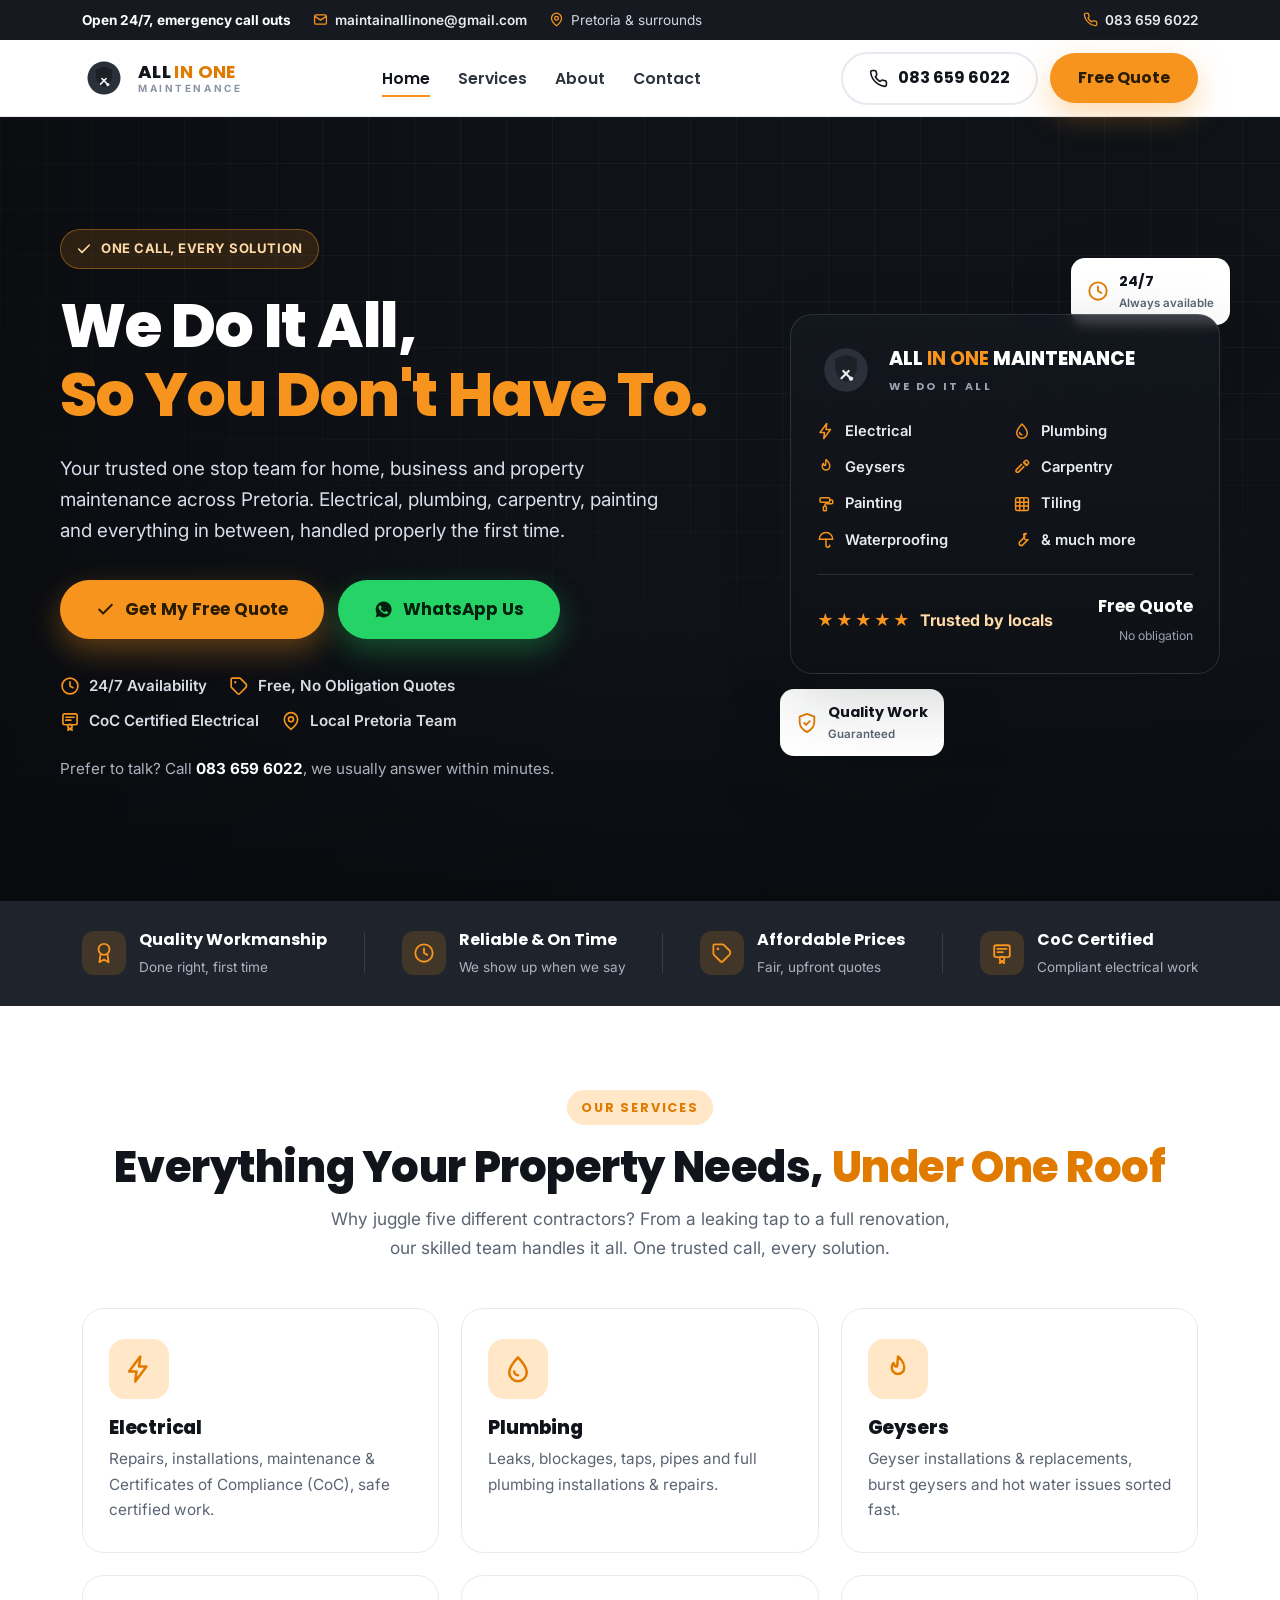
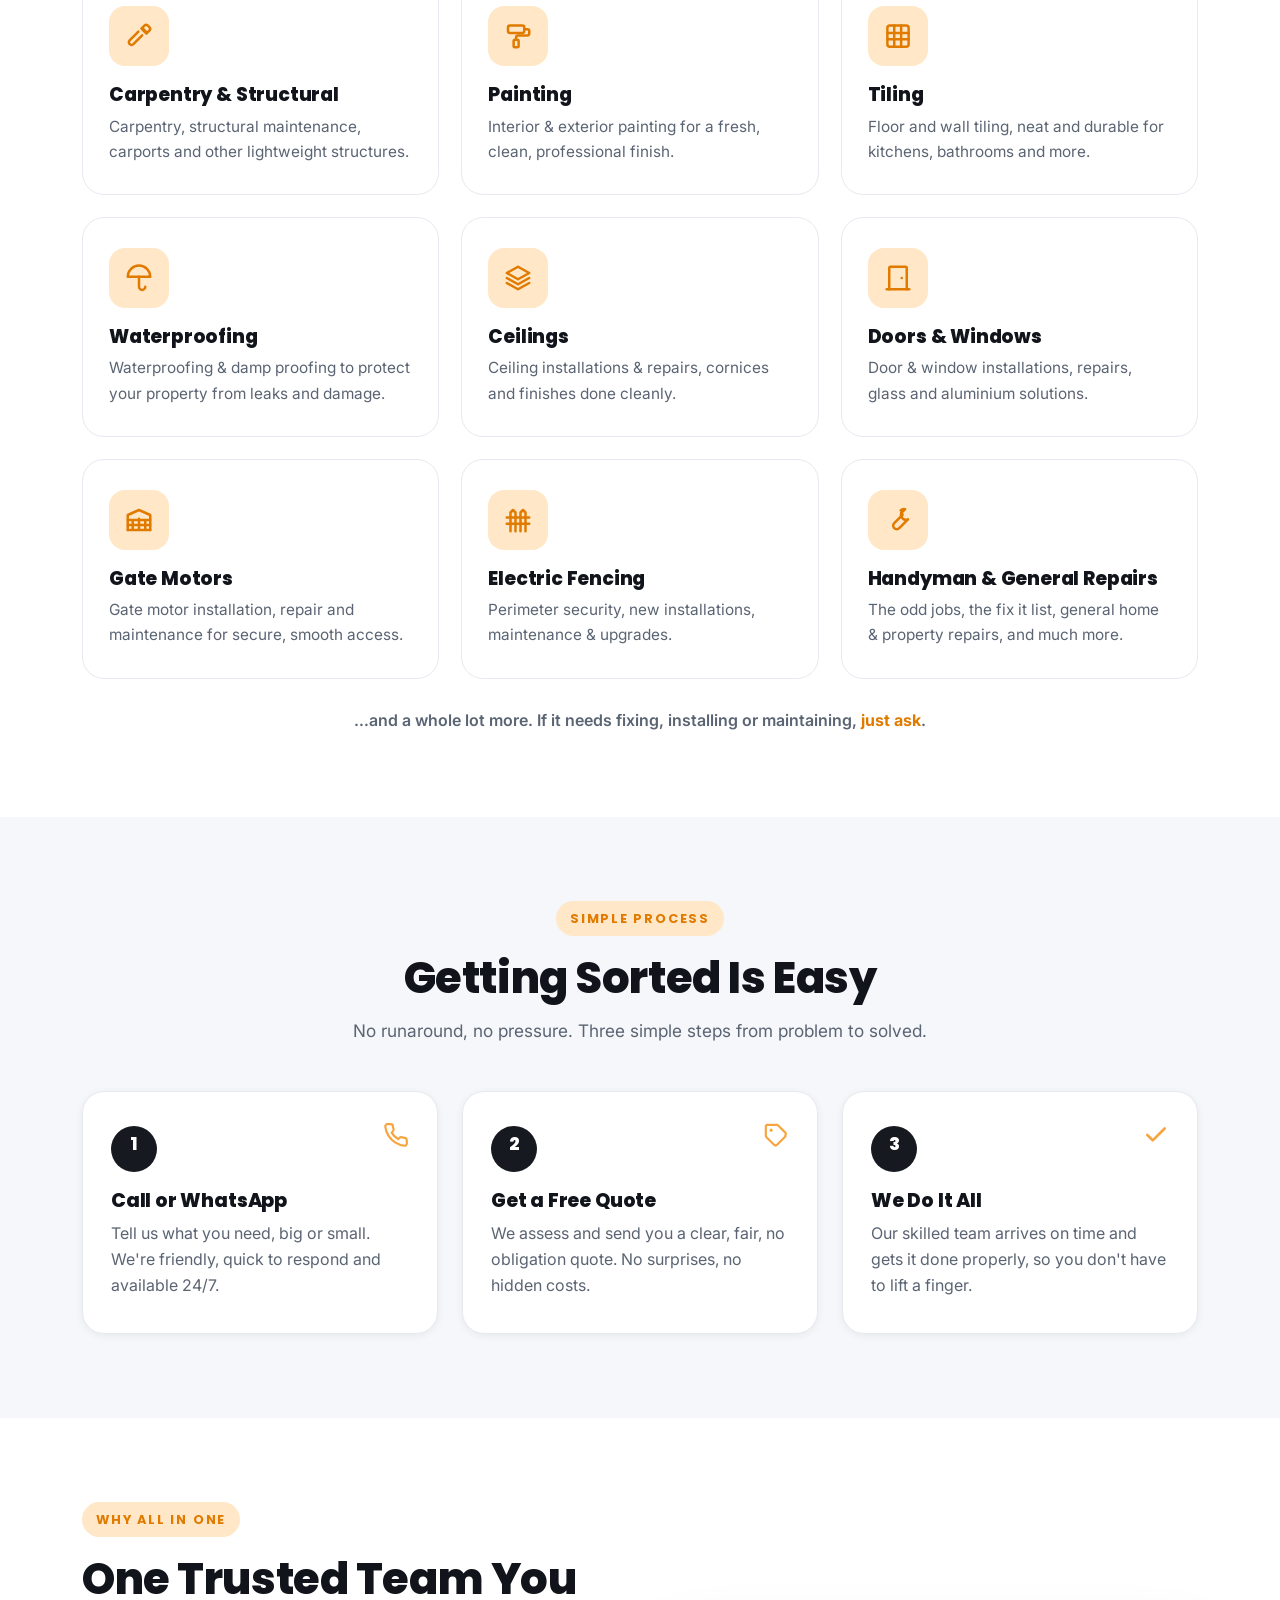
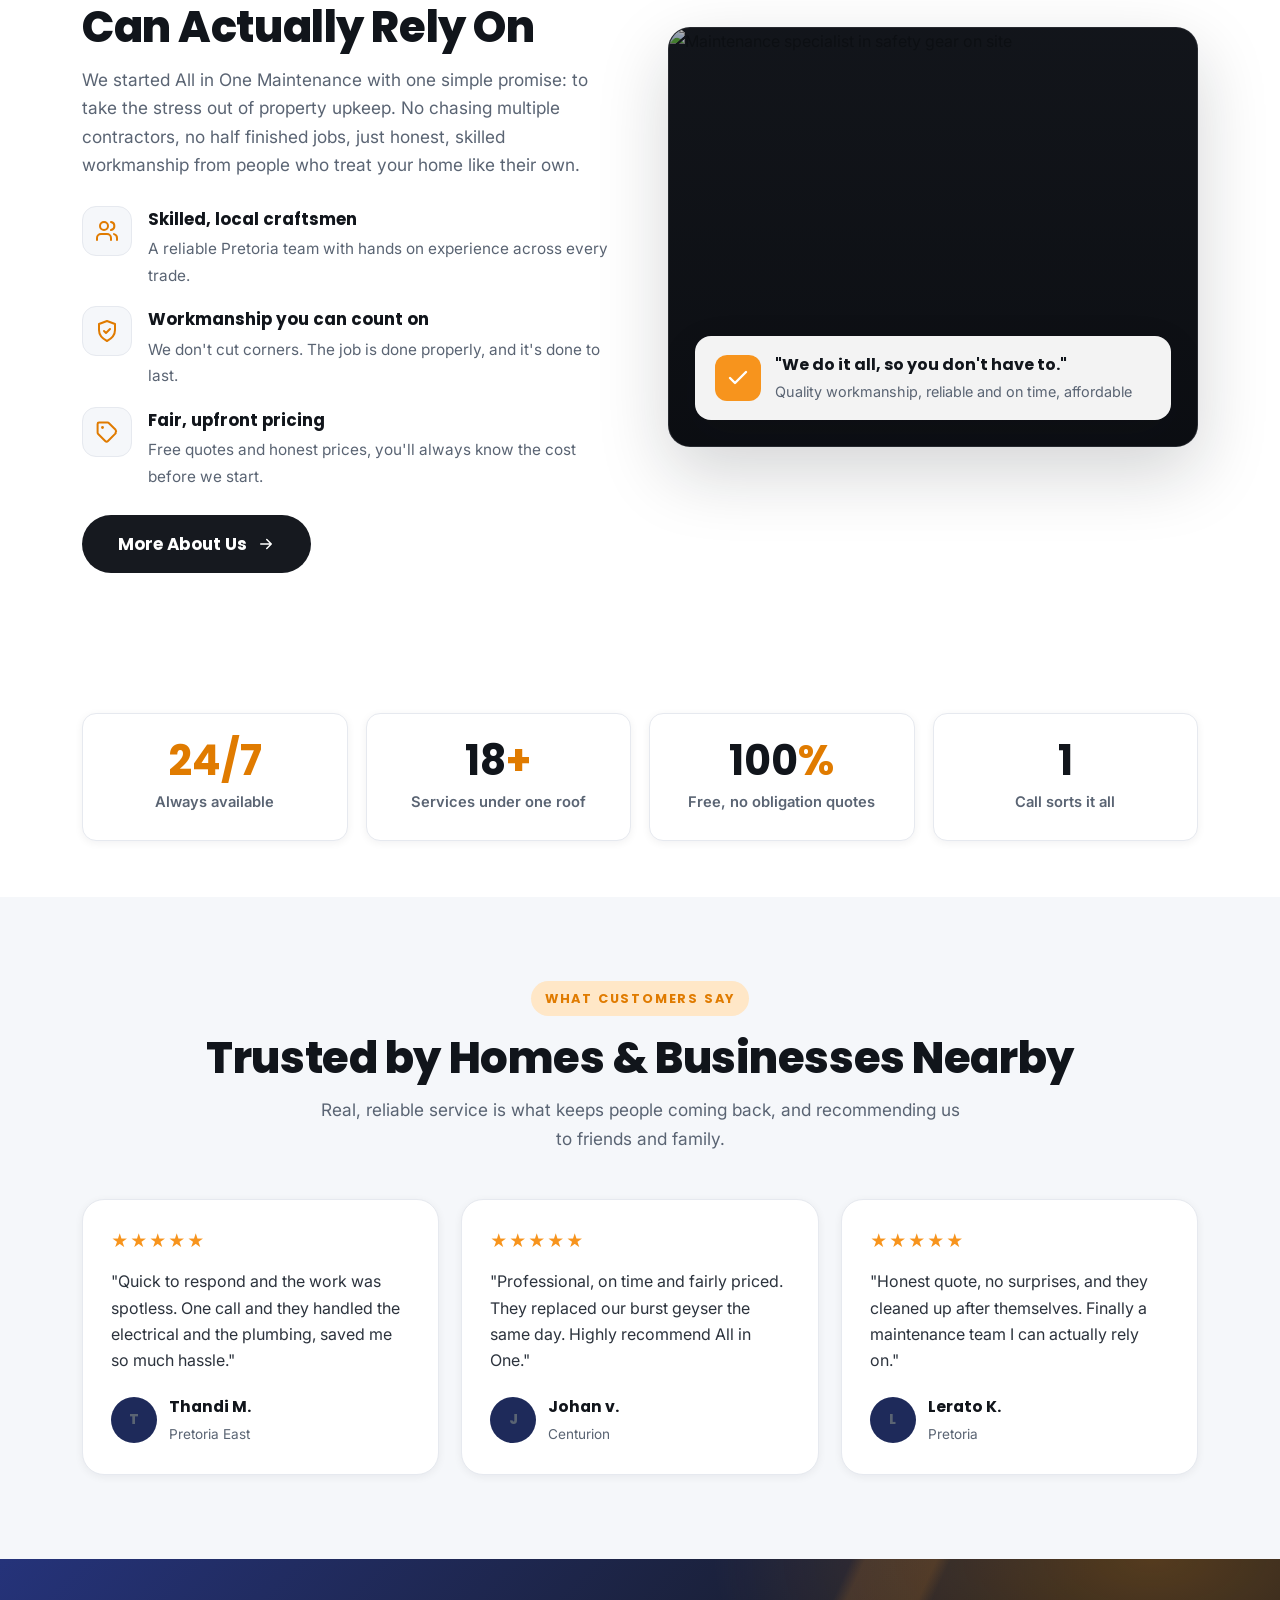
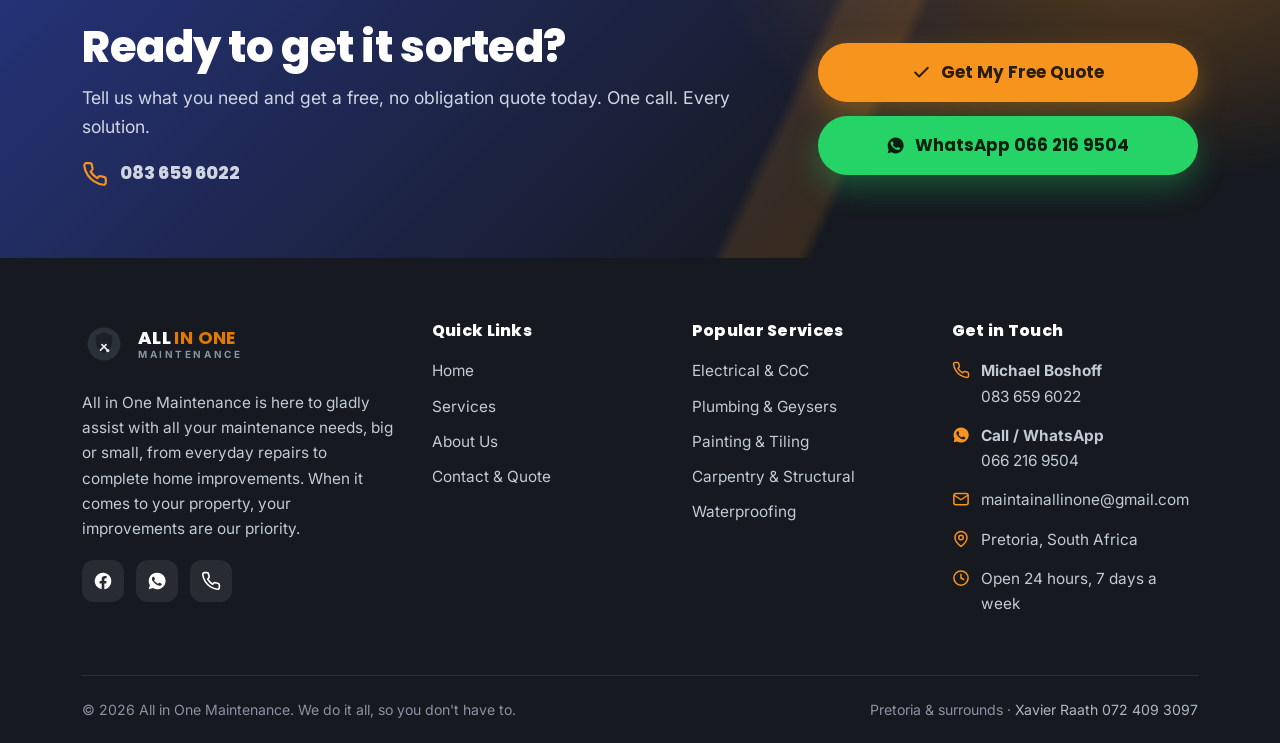
==== public/index.html @ 6df215d2 "Update maintenance imagery" ====
<!DOCTYPE html>
<html lang="en">
<head>
<meta charset="UTF-8">
<meta name="viewport" content="width=device-width, initial-scale=1">
<title>All in One Maintenance, Pretoria Handyman, Electrical, Plumbing & Repairs</title>
<meta name="description" content="All in One Maintenance, your one call solution for home, business & property maintenance in Pretoria. Electrical, plumbing, geysers, carpentry, painting & more. 24/7 service and free, no obligation quotes. Call 083 659 6022.">
<meta name="theme-color" content="#16191F">
<link rel="icon" href="assets/img/favicon.svg" type="image/svg+xml">
<meta property="og:type" content="website">
<meta property="og:title" content="All in One Maintenance, We Do It All, So You Don't Have To">
<meta property="og:description" content="One call. Every solution. Trusted home, business & property maintenance across Pretoria. Free, no obligation quotes, 24/7.">
<meta property="og:locale" content="en_ZA">
<link rel="preconnect" href="https://fonts.googleapis.com">
<link rel="preconnect" href="https://fonts.gstatic.com" crossorigin>
<link href="https://fonts.googleapis.com/css2?family=Poppins:wght@600;700;800&family=Inter:wght@400;500;600;700&display=swap" rel="stylesheet">
<link rel="stylesheet" href="assets/css/styles.css">
<script type="application/ld+json">
{
  "@context": "https://schema.org",
  "@type": "HomeAndConstructionBusiness",
  "name": "All in One Maintenance",
  "slogan": "We Do It All, So You Don't Have To",
  "description": "Home, business and property maintenance across Pretoria, electrical, plumbing, geysers, carpentry, painting, tiling, waterproofing and more.",
  "areaServed": "Pretoria, South Africa",
  "telephone": "+27836596022",
  "email": "maintainallinone@gmail.com",
  "address": { "@type": "PostalAddress", "addressLocality": "Pretoria", "addressCountry": "ZA" },
  "openingHours": "Mo-Su 00:00-24:00",
  "priceRange": "Affordable"
}
</script>
</head>
<body>

<!-- ============ ICON SPRITE ============ -->
<svg xmlns="http://www.w3.org/2000/svg" style="display:none" aria-hidden="true">
  <symbol id="i-logo" viewBox="0 0 64 64"><defs><linearGradient id="logoOrange" x1="0" y1="0" x2="0" y2="1"><stop offset="0" stop-color="#FBB03B"/><stop offset="1" stop-color="#E07B00"/></linearGradient><linearGradient id="logoSteel" x1="0" y1="0" x2="0" y2="1"><stop offset="0" stop-color="#3A424E"/><stop offset="1" stop-color="#1C2027"/></linearGradient></defs><circle cx="32" cy="32" r="29" fill="url(#logoSteel)"/><circle cx="32" cy="32" r="24" fill="#2A313B"/><g fill="url(#logoSteel)"><rect x="29.5" y="1" width="5" height="7" rx="1"/><rect x="29.5" y="56" width="5" height="7" rx="1"/><rect x="56" y="29.5" width="7" height="5" rx="1"/><rect x="1" y="29.5" width="7" height="5" rx="1"/><rect x="48" y="9" width="5" height="7" rx="1" transform="rotate(45 50.5 12.5)"/><rect x="11" y="48" width="5" height="7" rx="1" transform="rotate(45 13.5 51.5)"/><rect x="48" y="48" width="5" height="7" rx="1" transform="rotate(-45 50.5 51.5)"/><rect x="11" y="9" width="5" height="7" rx="1" transform="rotate(-45 13.5 12.5)"/></g><path d="M32 11l16 6v11c0 11-7 18-16 22-9-4-16-11-16-22V17z" fill="url(#logoOrange)"/><path d="M32 15l12 4.5V28c0 8.4-5.2 14-12 17.4C25.2 42 20 36.4 20 28v-8.5z" fill="#1C2027"/><path d="M24 27l8-6 8 6v2l-8-5.6L24 29z" fill="url(#logoOrange)"/><g stroke="#E9EDF2" stroke-width="2.4" stroke-linecap="round" fill="none"><path d="M27 41l8-8"/><path d="M37 41l-8-8"/></g><circle cx="26.5" cy="41.5" r="2.4" fill="url(#logoOrange)"/><circle cx="37.5" cy="41.5" r="2.4" fill="#E9EDF2"/></symbol>
  <symbol id="i-phone" viewBox="0 0 24 24" fill="none" stroke="currentColor" stroke-width="2" stroke-linecap="round" stroke-linejoin="round"><path d="M22 16.9v3a2 2 0 0 1-2.2 2 19.8 19.8 0 0 1-8.6-3.1 19.5 19.5 0 0 1-6-6A19.8 19.8 0 0 1 2.1 4.2 2 2 0 0 1 4.1 2h3a2 2 0 0 1 2 1.7c.1.9.3 1.8.6 2.7a2 2 0 0 1-.5 2.1L8 9.8a16 16 0 0 0 6 6l1.3-1.2a2 2 0 0 1 2.1-.5c.9.3 1.8.5 2.7.6a2 2 0 0 1 1.7 2.1z"/></symbol>
  <symbol id="i-whatsapp" viewBox="0 0 24 24"><path fill="currentColor" d="M12 2a10 10 0 0 0-8.6 15l-1.3 4.8 4.9-1.3A10 10 0 1 0 12 2zm5.8 14.2c-.2.7-1.4 1.3-2 1.4-.5.1-1.2.1-1.9-.1-.4-.1-1-.3-1.7-.6-3-1.3-4.9-4.3-5.1-4.5-.1-.2-1.2-1.5-1.2-2.9s.7-2 1-2.3c.2-.3.5-.3.7-.3h.5c.2 0 .4 0 .6.5l.8 2c.1.1.1.3 0 .5l-.4.5-.3.3c-.2.2-.3.4-.2.6.2.4.9 1.5 1.9 2.3 1.3 1.1 2.3 1.5 2.6 1.6.2.1.4.1.6-.1l.8-1c.2-.2.3-.2.6-.1l2 .9c.3.1.4.2.5.3.1.2.1.7-.1 1.4z"/></symbol>
  <symbol id="i-mail" viewBox="0 0 24 24" fill="none" stroke="currentColor" stroke-width="2" stroke-linecap="round" stroke-linejoin="round"><rect x="2.5" y="4.5" width="19" height="15" rx="2.5"/><path d="M3 7l9 6 9-6"/></symbol>
  <symbol id="i-clock" viewBox="0 0 24 24" fill="none" stroke="currentColor" stroke-width="2" stroke-linecap="round" stroke-linejoin="round"><circle cx="12" cy="12" r="9.5"/><path d="M12 7v5l3.5 2"/></symbol>
  <symbol id="i-pin" viewBox="0 0 24 24" fill="none" stroke="currentColor" stroke-width="2" stroke-linecap="round" stroke-linejoin="round"><path d="M20 10c0 6-8 12-8 12s-8-6-8-12a8 8 0 0 1 16 0z"/><circle cx="12" cy="10" r="3"/></symbol>
  <symbol id="i-check" viewBox="0 0 24 24" fill="none" stroke="currentColor" stroke-width="2.4" stroke-linecap="round" stroke-linejoin="round"><path d="M20 6L9 17l-5-5"/></symbol>
  <symbol id="i-shield" viewBox="0 0 24 24" fill="none" stroke="currentColor" stroke-width="2" stroke-linecap="round" stroke-linejoin="round"><path d="M12 2l8 3v6c0 5-3.4 8.6-8 11-4.6-2.4-8-6-8-11V5z"/><path d="M9 12l2 2 4-4"/></symbol>
  <symbol id="i-award" viewBox="0 0 24 24" fill="none" stroke="currentColor" stroke-width="2" stroke-linecap="round" stroke-linejoin="round"><circle cx="12" cy="8" r="6"/><path d="M8.2 13.5L7 22l5-3 5 3-1.2-8.5"/></symbol>
  <symbol id="i-tag" viewBox="0 0 24 24" fill="none" stroke="currentColor" stroke-width="2" stroke-linecap="round" stroke-linejoin="round"><path d="M20.6 13.4L13 21a2 2 0 0 1-2.8 0l-7-7A2 2 0 0 1 2.6 12.6V4a1.4 1.4 0 0 1 1.4-1.4h8.6a2 2 0 0 1 1.4.6l6.6 6.6a2 2 0 0 1 0 2.6z"/><circle cx="7.5" cy="7.5" r="1.4" fill="currentColor" stroke="none"/></symbol>
  <symbol id="i-users" viewBox="0 0 24 24" fill="none" stroke="currentColor" stroke-width="2" stroke-linecap="round" stroke-linejoin="round"><path d="M16 21v-2a4 4 0 0 0-4-4H6a4 4 0 0 0-4 4v2"/><circle cx="9" cy="7" r="4"/><path d="M22 21v-2a4 4 0 0 0-3-3.9M16 3.1A4 4 0 0 1 16 11"/></symbol>
  <symbol id="i-arrow-right" viewBox="0 0 24 24" fill="none" stroke="currentColor" stroke-width="2" stroke-linecap="round" stroke-linejoin="round"><path d="M5 12h14M13 6l6 6-6 6"/></symbol>
  <symbol id="i-arrow-up" viewBox="0 0 24 24" fill="none" stroke="currentColor" stroke-width="2.2" stroke-linecap="round" stroke-linejoin="round"><path d="M12 19V5M6 11l6-6 6 6"/></symbol>
  <symbol id="i-chevron" viewBox="0 0 24 24" fill="none" stroke="currentColor" stroke-width="2" stroke-linecap="round" stroke-linejoin="round"><path d="M9 6l6 6-6 6"/></symbol>
  <symbol id="i-star" viewBox="0 0 24 24"><path fill="currentColor" d="M12 2l2.9 6.3 6.9.8-5.1 4.7 1.4 6.8L12 17.8 5.9 20.6l1.4-6.8L2.2 9.1l6.9-.8z"/></symbol>
  <symbol id="i-facebook" viewBox="0 0 24 24"><path fill="currentColor" d="M22 12a10 10 0 1 0-11.6 9.9v-7H7.9V12h2.5V9.8c0-2.5 1.5-3.9 3.8-3.9 1.1 0 2.2.2 2.2.2v2.5h-1.2c-1.2 0-1.6.8-1.6 1.6V12h2.7l-.4 2.9h-2.3v7A10 10 0 0 0 22 12z"/></symbol>
  <symbol id="i-bolt" viewBox="0 0 24 24" fill="none" stroke="currentColor" stroke-width="2" stroke-linecap="round" stroke-linejoin="round"><path d="M13 2L4 14h6l-1 8 9-12h-6z"/></symbol>
  <symbol id="i-droplet" viewBox="0 0 24 24" fill="none" stroke="currentColor" stroke-width="2" stroke-linecap="round" stroke-linejoin="round"><path d="M12 2.7s7 7.3 7 12a7 7 0 0 1-14 0c0-4.7 7-12 7-12z"/><path d="M9 14a3 3 0 0 0 3 3"/></symbol>
  <symbol id="i-flame" viewBox="0 0 24 24" fill="none" stroke="currentColor" stroke-width="2" stroke-linecap="round" stroke-linejoin="round"><path d="M12 2s5 4 5 9a5 5 0 0 1-10 0c0-1.6.7-2.9 1.4-3.8C9 9 9.5 10 10.5 10c.8 0 1-.7 1-1.5 0-2.5.5-4.5.5-6.5z"/></symbol>
  <symbol id="i-wrench" viewBox="0 0 24 24" fill="none" stroke="currentColor" stroke-width="2" stroke-linecap="round" stroke-linejoin="round"><path d="M14.7 6.3a4 4 0 0 0 5.3 5.2L13 18.5a2.8 2.8 0 0 1-4-4l6.7-6.7z"/><path d="M14.7 6.3l3-3a4 4 0 0 0-3.6 1"/></symbol>
  <symbol id="i-hammer" viewBox="0 0 24 24" fill="none" stroke="currentColor" stroke-width="2" stroke-linecap="round" stroke-linejoin="round"><path d="M14 6l4 4M11.5 8.5L4.5 15.5a2.1 2.1 0 0 0 3 3l7-7"/><path d="M14.5 5.5l1.8-1.8a2 2 0 0 1 2.8 0l1.2 1.2a2 2 0 0 1 0 2.8l-1.8 1.8z"/></symbol>
  <symbol id="i-grid" viewBox="0 0 24 24" fill="none" stroke="currentColor" stroke-width="2" stroke-linecap="round" stroke-linejoin="round"><rect x="3.5" y="3.5" width="17" height="17" rx="2"/><path d="M3.5 9.5h17M3.5 14.5h17M9 3.5v17M14.5 3.5v17"/></symbol>
  <symbol id="i-roller" viewBox="0 0 24 24" fill="none" stroke="currentColor" stroke-width="2" stroke-linecap="round" stroke-linejoin="round"><rect x="4" y="3.5" width="13" height="6" rx="1.5"/><path d="M17 6.5h2.5a1.5 1.5 0 0 1 1.5 1.5v2a1.5 1.5 0 0 1-1.5 1.5H12a1.5 1.5 0 0 0-1.5 1.5V15"/><rect x="8.5" y="15" width="4" height="6" rx="1"/></symbol>
  <symbol id="i-waterproof" viewBox="0 0 24 24" fill="none" stroke="currentColor" stroke-width="2" stroke-linecap="round" stroke-linejoin="round"><path d="M3 11a9 9 0 0 1 18 0z"/><path d="M12 11v8a2.5 2.5 0 0 0 5 0"/></symbol>
  <symbol id="i-door" viewBox="0 0 24 24" fill="none" stroke="currentColor" stroke-width="2" stroke-linecap="round" stroke-linejoin="round"><path d="M5 21V4a1 1 0 0 1 1-1h12a1 1 0 0 1 1 1v17"/><path d="M3 21h18"/><circle cx="15" cy="12" r="1" fill="currentColor" stroke="none"/></symbol>
  <symbol id="i-gate" viewBox="0 0 24 24" fill="none" stroke="currentColor" stroke-width="2" stroke-linecap="round" stroke-linejoin="round"><path d="M3 20V8l9-4 9 4v12"/><path d="M3 20h18M7 20v-8M12 20v-9M17 20v-8M3 12h18M3 16h18"/></symbol>
  <symbol id="i-fence" viewBox="0 0 24 24" fill="none" stroke="currentColor" stroke-width="2" stroke-linecap="round" stroke-linejoin="round"><path d="M6 21V6l2-2 2 2v15M14 21V6l2-2 2 2v15"/><path d="M3 10h18M3 15h18"/></symbol>
  <symbol id="i-window" viewBox="0 0 24 24" fill="none" stroke="currentColor" stroke-width="2" stroke-linecap="round" stroke-linejoin="round"><rect x="4" y="3.5" width="16" height="17" rx="1.5"/><path d="M12 3.5v17M4 12h16"/></symbol>
  <symbol id="i-washer" viewBox="0 0 24 24" fill="none" stroke="currentColor" stroke-width="2" stroke-linecap="round" stroke-linejoin="round"><rect x="5" y="2.5" width="14" height="19" rx="2"/><circle cx="12" cy="14" r="4.5"/><path d="M9.2 14a2.8 2.8 0 0 1 5.6 0"/><circle cx="8.5" cy="6" r=".6" fill="currentColor" stroke="none"/><circle cx="11" cy="6" r=".6" fill="currentColor" stroke="none"/></symbol>
  <symbol id="i-certificate" viewBox="0 0 24 24" fill="none" stroke="currentColor" stroke-width="2" stroke-linecap="round" stroke-linejoin="round"><rect x="3.5" y="3.5" width="17" height="13" rx="2"/><path d="M7 7.5h10M7 11h6"/><circle cx="12" cy="18.5" r="2.5"/><path d="M10.5 20.5L9.5 23l2.5-1.3L14.5 23l-1-2.5"/></symbol>
  <symbol id="i-layers" viewBox="0 0 24 24" fill="none" stroke="currentColor" stroke-width="2" stroke-linecap="round" stroke-linejoin="round"><path d="M12 3l9 5-9 5-9-5z"/><path d="M3 12l9 5 9-5M3 16l9 5 9-5"/></symbol>
  <symbol id="i-wind" viewBox="0 0 24 24" fill="none" stroke="currentColor" stroke-width="2" stroke-linecap="round" stroke-linejoin="round"><path d="M3 8h11a3 3 0 1 0-3-3"/><path d="M3 12h15a3 3 0 1 1-3 3"/><path d="M3 16h9a2.5 2.5 0 1 1-2.5 2.5"/></symbol>
  <symbol id="i-tools" viewBox="0 0 24 24" fill="none" stroke="currentColor" stroke-width="1.6" stroke-linecap="round" stroke-linejoin="round"><path d="M14.7 6.3a4 4 0 0 0 5.3 5.2l-2 2-7-7 2-2a4 4 0 0 0 1.7 1.8z"/><path d="M5.5 5.5l4 4M4 7l3-3 2 1-2 2zM14 14l5 5a2 2 0 0 1-3 3l-5-5z"/></symbol>
</svg>

<!-- ============ TOP BAR ============ -->
<div class="topbar">
  <div class="container">
    <div class="topbar__left">
      <span class="topbar__badge">Open 24/7, emergency call outs</span>
      <a class="topbar__item topbar__item--email" href="mailto:maintainallinone@gmail.com"><svg><use href="#i-mail"></use></svg> maintainallinone@gmail.com</a>
      <span class="topbar__item"><svg><use href="#i-pin"></use></svg> Pretoria &amp; surrounds</span>
    </div>
    <div class="topbar__right">
      <a class="topbar__item" href="tel:+27836596022"><svg><use href="#i-phone"></use></svg> 083 659 6022</a>
    </div>
  </div>
</div>

<!-- ============ HEADER ============ -->
<header class="header">
  <div class="container">
    <a class="brand" href="index.html" aria-label="All in One Maintenance, home">
      <svg class="brand__mark"><use href="#i-logo"></use></svg>
      <span class="brand__text">
        <span class="brand__name">ALL <b>IN ONE</b></span>
        <span class="brand__tag">Maintenance</span>
      </span>
    </a>
    <nav class="nav" aria-label="Primary">
      <ul class="nav__links">
        <li><a href="index.html" class="active">Home</a></li>
        <li><a href="index.html#services">Services</a></li>
        <li><a href="about.html">About</a></li>
        <li><a href="contact.html">Contact</a></li>
      </ul>
      <a class="btn btn--primary" href="contact.html">Get a Free Quote</a>
    </nav>
    <div class="header__cta">
      <a class="btn btn--outline-dark" href="tel:+27836596022"><svg><use href="#i-phone"></use></svg> <span class="hide-sm">083 659 6022</span></a>
      <a class="btn btn--primary" href="contact.html">Free Quote</a>
    </div>
    <button class="burger" aria-label="Open menu" aria-expanded="false"><span></span></button>
  </div>
</header>

<main>

<!-- ============ HERO ============ -->
<section class="hero">
  <div class="container hero__inner">
    <div class="hero__content reveal">
      <span class="hero__badge"><svg><use href="#i-check"></use></svg> One call, every solution</span>
      <h1>We Do It All, <span class="hl">So You Don't Have To.</span></h1>
      <p class="hero__sub">Your trusted one stop team for home, business and property maintenance across Pretoria. Electrical, plumbing, carpentry, painting and everything in between, handled properly the first time.</p>
      <div class="hero__actions">
        <a class="btn btn--primary btn--lg" href="contact.html"><svg><use href="#i-check"></use></svg> Get My Free Quote</a>
        <a class="btn btn--whats btn--lg" href="https://wa.me/27662169504?text=Hi%20All%20in%20One%20Maintenance%2C%20I%27d%20like%20a%20free%20quote." target="_blank" rel="noopener"><svg><use href="#i-whatsapp"></use></svg> WhatsApp Us</a>
      </div>
      <ul class="hero__trust">
        <li><svg><use href="#i-clock"></use></svg> 24/7 Availability</li>
        <li><svg><use href="#i-tag"></use></svg> Free, No Obligation Quotes</li>
        <li><svg><use href="#i-certificate"></use></svg> CoC Certified Electrical</li>
        <li><svg><use href="#i-pin"></use></svg> Local Pretoria Team</li>
      </ul>
      <p class="hero__sidecall">Prefer to talk? Call <a href="tel:+27836596022">083 659 6022</a>, we usually answer within minutes.</p>
    </div>

    <div class="hero__visual reveal">
      <div class="hero-card">
        <div class="hero-card__head">
          <svg class="hero-card__logo"><use href="#i-logo"></use></svg>
          <div class="hero-card__title">ALL <b>IN ONE</b> MAINTENANCE <span>WE DO IT ALL</span></div>
        </div>
        <ul class="hero-card__list">
          <li><svg><use href="#i-bolt"></use></svg> Electrical</li>
          <li><svg><use href="#i-droplet"></use></svg> Plumbing</li>
          <li><svg><use href="#i-flame"></use></svg> Geysers</li>
          <li><svg><use href="#i-hammer"></use></svg> Carpentry</li>
          <li><svg><use href="#i-roller"></use></svg> Painting</li>
          <li><svg><use href="#i-grid"></use></svg> Tiling</li>
          <li><svg><use href="#i-waterproof"></use></svg> Waterproofing</li>
          <li><svg><use href="#i-wrench"></use></svg> &amp; much more</li>
        </ul>
        <div class="hero-card__foot">
          <div class="hero-card__rating"><span class="stars">★★★★★</span> Trusted by locals</div>
          <div class="hero-card__price"><b>Free Quote</b><span>No obligation</span></div>
        </div>
      </div>
      <div class="hero-chip hero-chip--1"><svg><use href="#i-clock"></use></svg> <div>24/7<small>Always available</small></div></div>
      <div class="hero-chip hero-chip--2"><svg><use href="#i-shield"></use></svg> <div>Quality Work<small>Guaranteed</small></div></div>
    </div>
  </div>
</section>

<!-- ============ PROOF STRIP ============ -->
<section class="proof">
  <div class="container">
    <div class="proof__item"><span class="ic"><svg><use href="#i-award"></use></svg></span><div><b>Quality Workmanship</b><span>Done right, first time</span></div></div>
    <span class="proof__divider"></span>
    <div class="proof__item"><span class="ic"><svg><use href="#i-clock"></use></svg></span><div><b>Reliable &amp; On Time</b><span>We show up when we say</span></div></div>
    <span class="proof__divider"></span>
    <div class="proof__item"><span class="ic"><svg><use href="#i-tag"></use></svg></span><div><b>Affordable Prices</b><span>Fair, upfront quotes</span></div></div>
    <span class="proof__divider"></span>
    <div class="proof__item"><span class="ic"><svg><use href="#i-certificate"></use></svg></span><div><b>CoC Certified</b><span>Compliant electrical work</span></div></div>
  </div>
</section>

<!-- ============ SERVICES ============ -->
<section class="section" id="services">
  <div class="container">
    <div class="center eyebrow-wrap reveal">
      <span class="kicker">Our Services</span>
      <h2 class="section-title">Everything Your Property Needs, <span class="text-orange">Under One Roof</span></h2>
      <p class="section-lead">Why juggle five different contractors? From a leaking tap to a full renovation, our skilled team handles it all. One trusted call, every solution.</p>
    </div>

    <div class="services-grid">
      <article class="svc-card reveal"><div class="svc-card__ic"><svg><use href="#i-bolt"></use></svg></div><h3>Electrical</h3><p>Repairs, installations, maintenance &amp; Certificates of Compliance (CoC), safe certified work.</p></article>
      <article class="svc-card reveal"><div class="svc-card__ic"><svg><use href="#i-droplet"></use></svg></div><h3>Plumbing</h3><p>Leaks, blockages, taps, pipes and full plumbing installations &amp; repairs.</p></article>
      <article class="svc-card reveal"><div class="svc-card__ic"><svg><use href="#i-flame"></use></svg></div><h3>Geysers</h3><p>Geyser installations &amp; replacements, burst geysers and hot water issues sorted fast.</p></article>
      <article class="svc-card reveal"><div class="svc-card__ic"><svg><use href="#i-hammer"></use></svg></div><h3>Carpentry &amp; Structural</h3><p>Carpentry, structural maintenance, carports and other lightweight structures.</p></article>
      <article class="svc-card reveal"><div class="svc-card__ic"><svg><use href="#i-roller"></use></svg></div><h3>Painting</h3><p>Interior &amp; exterior painting for a fresh, clean, professional finish.</p></article>
      <article class="svc-card reveal"><div class="svc-card__ic"><svg><use href="#i-grid"></use></svg></div><h3>Tiling</h3><p>Floor and wall tiling, neat and durable for kitchens, bathrooms and more.</p></article>
      <article class="svc-card reveal"><div class="svc-card__ic"><svg><use href="#i-waterproof"></use></svg></div><h3>Waterproofing</h3><p>Waterproofing &amp; damp proofing to protect your property from leaks and damage.</p></article>
      <article class="svc-card reveal"><div class="svc-card__ic"><svg><use href="#i-layers"></use></svg></div><h3>Ceilings</h3><p>Ceiling installations &amp; repairs, cornices and finishes done cleanly.</p></article>
      <article class="svc-card reveal"><div class="svc-card__ic"><svg><use href="#i-door"></use></svg></div><h3>Doors &amp; Windows</h3><p>Door &amp; window installations, repairs, glass and aluminium solutions.</p></article>
      <article class="svc-card reveal"><div class="svc-card__ic"><svg><use href="#i-gate"></use></svg></div><h3>Gate Motors</h3><p>Gate motor installation, repair and maintenance for secure, smooth access.</p></article>
      <article class="svc-card reveal"><div class="svc-card__ic"><svg><use href="#i-fence"></use></svg></div><h3>Electric Fencing</h3><p>Perimeter security, new installations, maintenance &amp; upgrades.</p></article>
      <article class="svc-card reveal"><div class="svc-card__ic"><svg><use href="#i-wrench"></use></svg></div><h3>Handyman &amp; General Repairs</h3><p>The odd jobs, the fix it list, general home &amp; property repairs, and much more.</p></article>
      <p class="svc-more reveal">…and a whole lot more. If it needs fixing, installing or maintaining, <a href="contact.html" class="text-orange"><strong>just ask</strong></a>.</p>
    </div>
  </div>
</section>

<!-- ============ HOW IT WORKS ============ -->
<section class="section section--soft">
  <div class="container">
    <div class="center eyebrow-wrap reveal">
      <span class="kicker">Simple Process</span>
      <h2 class="section-title">Getting Sorted Is Easy</h2>
      <p class="section-lead">No runaround, no pressure. Three simple steps from problem to solved.</p>
    </div>
    <div class="steps">
      <div class="step reveal"><div class="step__n">1</div><svg class="step__ic"><use href="#i-phone"></use></svg><h3>Call or WhatsApp</h3><p>Tell us what you need, big or small. We're friendly, quick to respond and available 24/7.</p></div>
      <div class="step reveal"><div class="step__n">2</div><svg class="step__ic"><use href="#i-tag"></use></svg><h3>Get a Free Quote</h3><p>We assess and send you a clear, fair, no obligation quote. No surprises, no hidden costs.</p></div>
      <div class="step reveal"><div class="step__n">3</div><svg class="step__ic"><use href="#i-check"></use></svg><h3>We Do It All</h3><p>Our skilled team arrives on time and gets it done properly, so you don't have to lift a finger.</p></div>
    </div>
  </div>
</section>

<!-- ============ WHY US ============ -->
<section class="section">
  <div class="container split">
    <div class="reveal">
      <span class="kicker">Why All in One</span>
      <h2 class="section-title">One Trusted Team You Can Actually Rely On</h2>
      <p class="section-lead">We started All in One Maintenance with one simple promise: to take the stress out of property upkeep. No chasing multiple contractors, no half finished jobs, just honest, skilled workmanship from people who treat your home like their own.</p>
      <ul class="feature-list">
        <li><span class="fi"><svg><use href="#i-users"></use></svg></span><div><b>Skilled, local craftsmen</b><span>A reliable Pretoria team with hands on experience across every trade.</span></div></li>
        <li><span class="fi"><svg><use href="#i-shield"></use></svg></span><div><b>Workmanship you can count on</b><span>We don't cut corners. The job is done properly, and it's done to last.</span></div></li>
        <li><span class="fi"><svg><use href="#i-tag"></use></svg></span><div><b>Fair, upfront pricing</b><span>Free quotes and honest prices, you'll always know the cost before we start.</span></div></li>
      </ul>
      <p style="margin-top:26px"><a class="btn btn--dark btn--lg" href="about.html">More About Us <svg style="width:18px;height:18px"><use href="#i-arrow-right"></use></svg></a></p>
    </div>
    <div class="reveal">
      <div class="visual-panel">
        <img src="https://images.unsplash.com/photo-1672748341520-6a839e6c05bb?auto=format&amp;fit=crop&amp;w=900&amp;q=80" alt="Maintenance specialist in safety gear on site" class="visual-panel__img">
        <div class="visual-panel__tools"><svg style="color:#F7941D"><use href="#i-tools"></use></svg></div>
        <div class="visual-badge">
          <span class="ic"><svg><use href="#i-check"></use></svg></span>
          <div><b>"We do it all, so you don't have to."</b><span>Quality workmanship, reliable and on time, affordable</span></div>
        </div>
      </div>
    </div>
  </div>
</section>

<!-- ============ STATS ============ -->
<section class="section--tight">
  <div class="container">
    <div class="stats">
      <div class="stat reveal"><b><i>24/7</i></b><span>Always available</span></div>
      <div class="stat reveal"><b>18<i>+</i></b><span>Services under one roof</span></div>
      <div class="stat reveal"><b>100<i>%</i></b><span>Free, no obligation quotes</span></div>
      <div class="stat reveal"><b>1</b><span>Call sorts it all</span></div>
    </div>
  </div>
</section>

<!-- ============ TESTIMONIALS ============ -->
<!--
  NOTE FOR THE OWNER: Replace the quotes & names below with REAL customer
  reviews (e.g. from your Facebook page or Google) when you have them.
  Genuine reviews convert far better, and keep things honest.
-->
<section class="section section--soft">
  <div class="container">
    <div class="center eyebrow-wrap reveal">
      <span class="kicker">What Customers Say</span>
      <h2 class="section-title">Trusted by Homes &amp; Businesses Nearby</h2>
      <p class="section-lead">Real, reliable service is what keeps people coming back, and recommending us to friends and family.</p>
    </div>
    <div class="tcards">
      <article class="tcard reveal"><div class="stars">★★★★★</div><p>"Quick to respond and the work was spotless. One call and they handled the electrical and the plumbing, saved me so much hassle."</p><div class="tcard__by"><span class="tcard__av">T</span><div><b>Thandi M.</b><span>Pretoria East</span></div></div></article>
      <article class="tcard reveal"><div class="stars">★★★★★</div><p>"Professional, on time and fairly priced. They replaced our burst geyser the same day. Highly recommend All in One."</p><div class="tcard__by"><span class="tcard__av">J</span><div><b>Johan v.</b><span>Centurion</span></div></div></article>
      <article class="tcard reveal"><div class="stars">★★★★★</div><p>"Honest quote, no surprises, and they cleaned up after themselves. Finally a maintenance team I can actually rely on."</p><div class="tcard__by"><span class="tcard__av">L</span><div><b>Lerato K.</b><span>Pretoria</span></div></div></article>
    </div>
  </div>
</section>

<!-- ============ CTA BAND ============ -->
<section class="cta-band">
  <div class="container">
    <div class="reveal">
      <h2>Ready to get it sorted?</h2>
      <p>Tell us what you need and get a free, no obligation quote today. One call. Every solution.</p>
      <p class="cta-band__phone" style="margin-top:18px"><svg><use href="#i-phone"></use></svg> <a href="tel:+27836596022">083 659 6022</a></p>
    </div>
    <div class="cta-band__actions reveal">
      <a class="btn btn--primary btn--lg btn--block" href="contact.html"><svg><use href="#i-check"></use></svg> Get My Free Quote</a>
      <a class="btn btn--whats btn--lg btn--block" href="https://wa.me/27662169504?text=Hi%20All%20in%20One%20Maintenance%2C%20I%27d%20like%20a%20free%20quote." target="_blank" rel="noopener"><svg><use href="#i-whatsapp"></use></svg> WhatsApp 066 216 9504</a>
    </div>
  </div>
</section>

</main>

<!-- ============ FOOTER ============ -->
<footer class="footer">
  <div class="container">
    <div class="footer__grid">
      <div class="footer__brand">
        <a class="brand" href="index.html">
          <svg class="brand__mark"><use href="#i-logo"></use></svg>
          <span class="brand__text"><span class="brand__name">ALL <b>IN ONE</b></span><span class="brand__tag">Maintenance</span></span>
        </a>
        <p>All in One Maintenance is here to gladly assist with all your maintenance needs, big or small, from everyday repairs to complete home improvements. When it comes to your property, your improvements are our priority.</p>
        <div class="footer__socials">
          <a href="https://www.facebook.com/share/1Bbfotfu9D/" target="_blank" rel="noopener" aria-label="Facebook"><svg><use href="#i-facebook"></use></svg></a>
          <a href="https://wa.me/27662169504" target="_blank" rel="noopener" aria-label="WhatsApp"><svg><use href="#i-whatsapp"></use></svg></a>
          <a href="tel:+27836596022" aria-label="Call us"><svg><use href="#i-phone"></use></svg></a>
        </div>
      </div>
      <div>
        <h4>Quick Links</h4>
        <ul class="footer__list">
          <li><a href="index.html">Home</a></li>
          <li><a href="index.html#services">Services</a></li>
          <li><a href="about.html">About Us</a></li>
          <li><a href="contact.html">Contact &amp; Quote</a></li>
        </ul>
      </div>
      <div>
        <h4>Popular Services</h4>
        <ul class="footer__list">
          <li><a href="contact.html">Electrical &amp; CoC</a></li>
          <li><a href="contact.html">Plumbing &amp; Geysers</a></li>
          <li><a href="contact.html">Painting &amp; Tiling</a></li>
          <li><a href="contact.html">Carpentry &amp; Structural</a></li>
          <li><a href="contact.html">Waterproofing</a></li>
        </ul>
      </div>
      <div>
        <h4>Get in Touch</h4>
        <ul class="footer__contact">
          <li><svg><use href="#i-phone"></use></svg><span><b>Michael Boshoff</b><br><a href="tel:+27836596022">083 659 6022</a></span></li>
          <li><svg><use href="#i-whatsapp"></use></svg><span><b>Call / WhatsApp</b><br><a href="https://wa.me/27662169504" target="_blank" rel="noopener">066 216 9504</a></span></li>
          <li><svg><use href="#i-mail"></use></svg><span><a href="mailto:maintainallinone@gmail.com">maintainallinone@gmail.com</a></span></li>
          <li><svg><use href="#i-pin"></use></svg><span>Pretoria, South Africa</span></li>
          <li><svg><use href="#i-clock"></use></svg><span>Open 24 hours, 7 days a week</span></li>
        </ul>
      </div>
    </div>
    <div class="footer__bottom">
      <span>© <span data-year>2026</span> All in One Maintenance. We do it all, so you don't have to.</span>
      <span>Pretoria &amp; surrounds · <a href="tel:+27724093097">Xavier Raath 072 409 3097</a></span>
    </div>
  </div>
</footer>

<!-- ============ MOBILE STICKY ACTION BAR ============ -->
<nav class="mobile-bar" aria-label="Quick contact">
  <a class="mb-call" href="tel:+27836596022"><svg><use href="#i-phone"></use></svg> Call Now</a>
  <a class="mb-whats" href="https://wa.me/27662169504?text=Hi%20All%20in%20One%20Maintenance%2C%20I%27d%20like%20a%20free%20quote." target="_blank" rel="noopener"><svg><use href="#i-whatsapp"></use></svg> WhatsApp</a>
</nav>

<button class="to-top" aria-label="Back to top"><svg><use href="#i-arrow-up"></use></svg></button>

<script src="assets/js/main.js"></script>
</body>
</html>
---- public/assets/css/styles.css ----
/* ==========================================================================
   All in One Maintenance Design System
   Brand: Industrial charcoal + orange/amber accent + supporting navy
   ========================================================================== */

:root {
  /* Brand palette */
  --charcoal:      #16191F;
  --charcoal-2:    #1F242C;
  --charcoal-3:    #2A313B;
  --navy:          #1E2A5A;
  --navy-2:        #25337A;
  --orange:        #F7941D;
  --orange-dark:   #E07B00;
  --orange-soft:   #FFE7C7;
  --steel:         #5A6473;
  --steel-light:   #8A93A3;
  --ink:           #11151B;
  --line:          #E6E9EF;
  --bg:            #FFFFFF;
  --bg-soft:       #F5F7FA;
  --bg-softer:     #EEF1F6;
  --white:         #FFFFFF;
  --green:         #25D366; /* whatsapp */
  --green-dark:    #1FAE53;

  /* Type */
  --font-head: "Poppins", "Segoe UI", system-ui, -apple-system, Roboto, Arial, sans-serif;
  --font-body: "Inter", "Segoe UI", system-ui, -apple-system, Roboto, Arial, sans-serif;

  /* Radius & shadow */
  --r-sm: 8px;
  --r:    14px;
  --r-lg: 22px;
  --r-pill: 999px;
  --shadow-sm: 0 2px 8px rgba(16,21,27,.06);
  --shadow:    0 14px 40px rgba(16,21,27,.10);
  --shadow-lg: 0 26px 70px rgba(16,21,27,.18);
  --shadow-orange: 0 12px 30px rgba(247,148,29,.35);

  /* Layout */
  --container: 1160px;
  --header-h: 76px;
}

/* ---------- Reset ---------- */
*, *::before, *::after { box-sizing: border-box; }
* { margin: 0; }
html { scroll-behavior: smooth; -webkit-text-size-adjust: 100%; }
body {
  font-family: var(--font-body);
  color: var(--ink);
  background: var(--bg);
  line-height: 1.65;
  font-size: 16px;
  -webkit-font-smoothing: antialiased;
  text-rendering: optimizeLegibility;
  overflow-x: hidden;
}
img, svg { display: block; max-width: 100%; }
/* Defensive default so any inline icon never renders at the 300×150 SVG default;
   specific component rules (.btn svg, .brand__mark, etc.) override this. */
svg { width: 1.15em; height: 1.15em; flex: none; }
a { color: inherit; text-decoration: none; }
button { font-family: inherit; cursor: pointer; }
ul { list-style: none; padding: 0; }
h1,h2,h3,h4 { font-family: var(--font-head); line-height: 1.12; font-weight: 800; letter-spacing: -.01em; color: var(--ink); }
:focus-visible { outline: 3px solid var(--orange); outline-offset: 3px; border-radius: 4px; }

/* ---------- Layout helpers ---------- */
.container { width: 100%; max-width: var(--container); margin: 0 auto; padding: 0 22px; }
.section { padding: 84px 0; }
.section--tight { padding: 56px 0; }
.section--soft { background: var(--bg-soft); }
.center { text-align: center; }
.kicker {
  display: inline-flex; align-items: center; gap: 8px;
  font-family: var(--font-head); font-weight: 700; font-size: .8rem;
  letter-spacing: .14em; text-transform: uppercase; color: var(--orange-dark);
  background: var(--orange-soft); padding: 7px 14px; border-radius: var(--r-pill);
}
.section-title { font-size: clamp(1.7rem, 4.4vw, 2.7rem); margin: 18px 0 14px; }
.section-lead { color: var(--steel); font-size: 1.08rem; max-width: 640px; }
.center .section-lead { margin-left: auto; margin-right: auto; }
.text-orange { color: var(--orange-dark); }
.eyebrow-wrap { margin-bottom: 46px; }

/* ---------- Buttons ---------- */
.btn {
  --b: var(--orange);
  display: inline-flex; align-items: center; justify-content: center; gap: 10px;
  font-family: var(--font-head); font-weight: 700; font-size: 1rem;
  padding: 15px 26px; border-radius: var(--r-pill); border: 2px solid transparent;
  transition: transform .15s ease, box-shadow .2s ease, background .2s ease, color .2s ease;
  white-space: nowrap; line-height: 1;
}
.btn svg { width: 19px; height: 19px; }
.btn:active { transform: translateY(1px) scale(.99); }
.btn--primary { background: var(--orange); color: #2a1c00; box-shadow: var(--shadow-orange); }
.btn--primary:hover { background: var(--orange-dark); transform: translateY(-2px); box-shadow: 0 16px 38px rgba(247,148,29,.45); }
.btn--ghost { background: transparent; color: var(--white); border-color: rgba(255,255,255,.45); }
.btn--ghost:hover { border-color: var(--white); background: rgba(255,255,255,.1); transform: translateY(-2px); }
.btn--dark { background: var(--charcoal); color: var(--white); }
.btn--dark:hover { background: var(--charcoal-3); transform: translateY(-2px); }
.btn--whats { background: var(--green); color: #04210f; box-shadow: 0 12px 30px rgba(37,211,102,.32); }
.btn--whats:hover { background: var(--green-dark); transform: translateY(-2px); }
.btn--outline-dark { background: #fff; color: var(--ink); border-color: var(--line); }
.btn--outline-dark:hover { border-color: var(--orange); color: var(--orange-dark); transform: translateY(-2px); }
.btn--lg { padding: 18px 34px; font-size: 1.06rem; }
.btn--block { width: 100%; }

/* ==========================================================================
   Top utility bar
   ========================================================================== */
.topbar {
  background: var(--charcoal);
  color: #cfd6e2;
  font-size: .85rem;
}
.topbar .container { display: flex; align-items: center; justify-content: space-between; gap: 16px; min-height: 40px; }
.topbar a { color: #e7ebf2; font-weight: 600; }
.topbar a:hover { color: var(--orange); }
.topbar__left { display: flex; align-items: center; gap: 22px; flex-wrap: wrap; }
.topbar__item { display: inline-flex; align-items: center; gap: 7px; }
.topbar__item svg { width: 15px; height: 15px; color: var(--orange); }
.topbar__badge {
  display: inline-flex; align-items: center; gap: 7px;
  color: #fff; font-weight: 700;
}
.topbar__right { display: flex; align-items: center; gap: 18px; }
/* ==========================================================================
   Header / Nav
   ========================================================================== */
.header {
  position: sticky; top: 0; z-index: 60;
  background: rgba(255,255,255,.92);
  backdrop-filter: saturate(160%) blur(12px);
  border-bottom: 1px solid var(--line);
  transition: box-shadow .2s ease;
}
.header.is-stuck { box-shadow: var(--shadow-sm); }
.header .container { display: flex; align-items: center; justify-content: space-between; min-height: var(--header-h); gap: 18px; }
.nav { display: flex; align-items: center; gap: 30px; }
.nav__links { display: flex; align-items: center; gap: 28px; }
.nav__links a { font-family: var(--font-head); font-weight: 600; font-size: .98rem; color: #2c333d; position: relative; padding: 6px 0; }
.nav__links a::after { content:""; position: absolute; left: 0; bottom: -2px; height: 2px; width: 0; background: var(--orange); transition: width .2s ease; }
.nav__links a:hover, .nav__links a.active { color: var(--ink); }
.nav__links a.active::after, .nav__links a:hover::after { width: 100%; }
.header__cta { display: flex; align-items: center; gap: 12px; }
/* The in-nav quote button is for the mobile dropdown only; hidden on desktop. */
.nav > .btn { display: none; }

/* Logo */
.brand { display: inline-flex; align-items: center; gap: 12px; }
.brand__mark { width: 44px; height: 44px; flex: none; }
.brand__text { display: flex; flex-direction: column; line-height: 1; }
.brand__name { font-family: var(--font-head); font-weight: 800; font-size: 1.12rem; letter-spacing: .02em; color: var(--ink); }
.brand__name b { color: var(--orange-dark); }
.brand__tag { font-size: .62rem; letter-spacing: .26em; text-transform: uppercase; color: var(--steel-light); font-weight: 700; margin-top: 3px; }
.header .brand__name { color: var(--ink); }

/* Burger */
.burger { display: none; width: 46px; height: 46px; border: 1px solid var(--line); border-radius: 12px; background: #fff; padding: 0; align-items: center; justify-content: center; }
.burger span, .burger span::before, .burger span::after { content:""; display: block; width: 22px; height: 2.4px; background: var(--ink); border-radius: 2px; position: relative; transition: .25s; }
.burger span::before { position: absolute; top: -7px; }
.burger span::after { position: absolute; top: 7px; }
.burger.is-open span { background: transparent; }
.burger.is-open span::before { transform: rotate(45deg); top: 0; }
.burger.is-open span::after { transform: rotate(-45deg); top: 0; }

/* ==========================================================================
   Hero
   ========================================================================== */
.hero {
  position: relative; color: #fff; overflow: hidden; min-height: calc(100vh - 116px);
  background:
    linear-gradient(90deg, rgba(10,12,16,.92) 0%, rgba(15,18,23,.82) 46%, rgba(15,18,23,.58) 72%, rgba(15,18,23,.72) 100%),
    url("https://images.unsplash.com/photo-1587582423116-ec07293f0395?auto=format&fit=crop&w=1800&q=82") center center / cover no-repeat,
    #0f1217;
}
.hero::before { /* blueprint grid */
  content:""; position: absolute; inset: 0;
  background-image: linear-gradient(rgba(255,255,255,.04) 1px, transparent 1px),
                    linear-gradient(90deg, rgba(255,255,255,.04) 1px, transparent 1px);
  background-size: 46px 46px; mask-image: radial-gradient(120% 100% at 70% 0%, #000 35%, transparent 80%);
  pointer-events: none;
}
.hero::after {
  content:""; position: absolute; inset: auto 0 0; height: 36%;
  background: linear-gradient(180deg, transparent, rgba(8,10,14,.82));
  pointer-events: none;
}
.hero__inner { position: relative; z-index: 2; display: grid; grid-template-columns: minmax(0, 1fr) 430px; gap: clamp(70px, 9vw, 130px); align-items: center; min-height: calc(100vh - 116px); padding: 96px 0 104px; }
.hero__badge {
  display: inline-flex; align-items: center; gap: 9px; font-weight: 700; font-size: .82rem;
  letter-spacing: .04em; text-transform: uppercase; color: #ffd9a6;
  background: rgba(247,148,29,.14); border: 1px solid rgba(247,148,29,.4);
  padding: 8px 15px; border-radius: var(--r-pill); margin-bottom: 22px;
}
.hero__badge svg { width: 16px; height: 16px; }
.hero h1 { font-size: clamp(2.3rem, 6vw, 3.85rem); color: #fff; letter-spacing: -.02em; }
.hero h1 .hl { color: var(--orange); position: relative; white-space: nowrap; }
.hero__sub { font-size: 1.18rem; color: #d8deea; margin: 24px 0 34px; max-width: 620px; }
.hero__actions { display: flex; flex-wrap: wrap; gap: 14px; }
.hero__trust { display: flex; flex-wrap: wrap; gap: 10px 22px; margin-top: 34px; }
.hero__trust li { display: inline-flex; align-items: center; gap: 9px; color: #d7dde7; font-weight: 600; font-size: .95rem; }
.hero__trust svg { width: 20px; height: 20px; color: var(--orange); flex: none; }
.hero__sidecall { margin-top: 22px; color: #aab2c0; font-size: .95rem; }
.hero__sidecall a { color: #fff; font-weight: 700; }

/* Hero visual card */
.hero__visual { position: relative; padding: 64px 0 86px; }
.hero-card {
  position: relative; z-index: 2;
  background: linear-gradient(180deg, rgba(20,24,31,.82), rgba(14,17,22,.76));
  border: 1px solid rgba(255,255,255,.12); border-radius: var(--r-lg);
  padding: 26px; backdrop-filter: blur(6px); box-shadow: var(--shadow-lg);
}
.hero-card__head { display: flex; align-items: center; gap: 14px; margin-bottom: 20px; }
.hero-card__logo { width: 58px; height: 58px; flex: none; }
.hero-card__title { font-family: var(--font-head); font-weight: 800; color: #fff; font-size: 1.18rem; }
.hero-card__title b { color: var(--orange); }
.hero-card__title span { display: block; font-size: .68rem; letter-spacing: .24em; color: #9aa3b2; font-weight: 700; margin-top: 4px; }
.hero-card__list { display: grid; grid-template-columns: 1fr 1fr; gap: 12px 16px; }
.hero-card__list li { display: flex; align-items: center; gap: 10px; color: #e7ebf2; font-weight: 600; font-size: .92rem; }
.hero-card__list svg { width: 18px; height: 18px; color: var(--orange); flex: none; }
.hero-card__foot { margin-top: 22px; padding-top: 18px; border-top: 1px solid rgba(255,255,255,.12); display: flex; align-items: center; justify-content: space-between; gap: 12px; }
.hero-card__rating { display: flex; align-items: center; gap: 8px; color: #ffd9a6; font-weight: 700; }
.hero-card__rating .stars { color: var(--orange); letter-spacing: 2px; }
.hero-card__price { text-align: right; color: #fff; }
.hero-card__price b { display: block; font-family: var(--font-head); font-size: 1.05rem; }
.hero-card__price span { font-size: .76rem; color: #9aa3b2; }

/* floating chips on hero card */
.hero-chip {
  position: absolute; background: #fff; color: var(--ink); border-radius: 14px;
  box-shadow: var(--shadow-lg); padding: 12px 16px; font-weight: 700; font-size: .9rem;
  display: flex; align-items: center; gap: 10px; font-family: var(--font-head);
}
.hero-chip svg { width: 22px; height: 22px; color: var(--orange-dark); }
.hero-chip--1 { top: 8px; right: -10px; animation: float 5s ease-in-out infinite; }
.hero-chip--2 { bottom: 4px; left: -10px; animation: float 6s ease-in-out infinite .5s; }
.hero-chip small { display: block; font-weight: 600; color: var(--steel); font-size: .72rem; font-family: var(--font-body); }
@keyframes float { 0%,100%{transform:translateY(0);} 50%{transform:translateY(-9px);} }

/* ==========================================================================
   Trust strip / stats
   ========================================================================== */
.proof {
  background: var(--charcoal-2); color: #fff;
}
.proof .container { display: flex; flex-wrap: wrap; align-items: center; justify-content: space-between; gap: 18px 26px; padding: 26px 22px; }
.proof__item { display: flex; align-items: center; gap: 13px; }
.proof__item .ic { width: 44px; height: 44px; border-radius: 12px; background: rgba(247,148,29,.16); display: grid; place-items: center; flex: none; }
.proof__item .ic svg { width: 22px; height: 22px; color: var(--orange); }
.proof__item b { font-family: var(--font-head); display: block; font-size: 1rem; }
.proof__item span { color: #aab2c0; font-size: .85rem; }
.proof__divider { width: 1px; height: 40px; background: rgba(255,255,255,.12); }

.stats { display: grid; grid-template-columns: repeat(4,1fr); gap: 18px; }
.stat { background: #fff; border: 1px solid var(--line); border-radius: var(--r); padding: 26px 20px; text-align: center; box-shadow: var(--shadow-sm); }
.stat b { font-family: var(--font-head); font-size: clamp(1.9rem,4vw,2.6rem); color: var(--ink); display: block; line-height: 1; }
.stat b i { color: var(--orange-dark); font-style: normal; }
.stat span { color: var(--steel); font-weight: 600; font-size: .92rem; margin-top: 8px; display: block; }

/* ==========================================================================
   Services grid
   ========================================================================== */
.services-grid { display: grid; grid-template-columns: repeat(3, 1fr); gap: 22px; }
.svc-card {
  background: #fff; border: 1px solid var(--line); border-radius: var(--r-lg);
  padding: 30px 26px; transition: transform .2s ease, box-shadow .2s ease, border-color .2s ease;
  position: relative; overflow: hidden;
}
.svc-card::before { content:""; position: absolute; left: 0; top: 0; height: 4px; width: 100%; background: linear-gradient(90deg, var(--orange), var(--orange-dark)); transform: scaleX(0); transform-origin: left; transition: transform .25s ease; }
.svc-card:hover { transform: translateY(-6px); box-shadow: var(--shadow); border-color: transparent; }
.svc-card:hover::before { transform: scaleX(1); }
.svc-card__ic { width: 60px; height: 60px; border-radius: 16px; background: var(--orange-soft); display: grid; place-items: center; margin-bottom: 18px; transition: background .25s ease; }
.svc-card__ic svg { width: 30px; height: 30px; color: var(--orange-dark); }
.svc-card:hover .svc-card__ic { background: var(--orange); }
.svc-card:hover .svc-card__ic svg { color: #fff; }
.svc-card h3 { font-size: 1.18rem; margin-bottom: 8px; }
.svc-card p { color: var(--steel); font-size: .96rem; }
.svc-more {
  grid-column: 1 / -1; text-align: center; margin-top: 6px; color: var(--steel); font-weight: 600;
}

/* ==========================================================================
   Steps / how it works
   ========================================================================== */
.steps { display: grid; grid-template-columns: repeat(3,1fr); gap: 24px; }
.step { position: relative; background: #fff; border: 1px solid var(--line); border-radius: var(--r-lg); padding: 34px 28px; box-shadow: var(--shadow-sm); }
.step__n { font-family: var(--font-head); font-weight: 800; font-size: 1.1rem; width: 46px; height: 46px; border-radius: 50%; background: var(--charcoal); color: #fff; display: grid; place-items: center; margin-bottom: 18px; }
.step__n::after { content:""; }
.step h3 { font-size: 1.2rem; margin-bottom: 8px; }
.step p { color: var(--steel); }
.step .step__ic { position: absolute; top: 30px; right: 28px; width: 26px; height: 26px; color: var(--orange); opacity: .85; }

/* ==========================================================================
   Why us / split feature
   ========================================================================== */
.split { display: grid; grid-template-columns: 1fr 1fr; gap: 56px; align-items: center; }
.feature-list { display: grid; gap: 18px; margin-top: 26px; }
.feature-list li { display: flex; gap: 16px; }
.feature-list .fi { width: 50px; height: 50px; border-radius: 14px; background: var(--bg-soft); border: 1px solid var(--line); display: grid; place-items: center; flex: none; }
.feature-list .fi svg { width: 24px; height: 24px; color: var(--orange-dark); }
.feature-list b { font-family: var(--font-head); display: block; font-size: 1.05rem; margin-bottom: 2px; }
.feature-list span { color: var(--steel); font-size: .96rem; }

.visual-panel {
  position: relative; border-radius: var(--r-lg); overflow: hidden; min-height: 420px;
  background: #14171d;
  border: 1px solid rgba(255,255,255,.08); box-shadow: var(--shadow-lg);
  display: flex; align-items: flex-end; padding: 26px;
}
.visual-panel::before {
  content:""; position: absolute; inset: 0;
  background: linear-gradient(180deg, rgba(10,12,16,.18), rgba(10,12,16,.78));
}
.visual-panel__img { position: absolute; inset: 0; width: 100%; height: 100%; object-fit: cover; filter: brightness(.72) saturate(.92); }
.visual-panel__tools { display: none; }
.visual-badge {
  position: relative; z-index: 2; background: rgba(255,255,255,.95); border-radius: 16px;
  padding: 16px 20px; display: flex; align-items: center; gap: 14px; box-shadow: var(--shadow); width: 100%;
}
.visual-badge .ic { width: 46px; height: 46px; border-radius: 12px; background: var(--orange); display: grid; place-items: center; flex: none; }
.visual-badge .ic svg { width: 24px; height: 24px; color: #fff; }
.visual-badge b { font-family: var(--font-head); display: block; }
.visual-badge span { color: var(--steel); font-size: .9rem; }

/* ==========================================================================
   Testimonials
   ========================================================================== */
.tcards { display: grid; grid-template-columns: repeat(3,1fr); gap: 22px; }
.tcard { background: #fff; border: 1px solid var(--line); border-radius: var(--r-lg); padding: 28px; box-shadow: var(--shadow-sm); display: flex; flex-direction: column; }
.tcard .stars { color: var(--orange); letter-spacing: 2px; font-size: 1.05rem; margin-bottom: 12px; }
.tcard p { color: #2c333d; font-size: 1rem; flex: 1; }
.tcard__by { display: flex; align-items: center; gap: 12px; margin-top: 20px; }
.tcard__av { width: 46px; height: 46px; border-radius: 50%; background: var(--navy); color: #fff; display: grid; place-items: center; font-family: var(--font-head); font-weight: 800; flex: none; }
.tcard__by b { font-family: var(--font-head); display: block; font-size: .98rem; }
.tcard__by span { color: var(--steel); font-size: .85rem; }

/* ==========================================================================
   CTA band
   ========================================================================== */
.cta-band { position: relative; overflow: hidden; color: #fff;
  background: radial-gradient(800px 400px at 90% 0%, rgba(247,148,29,.28), transparent 55%), linear-gradient(135deg, #25337A, #16191F 70%);
}
.cta-band::after { content:""; position: absolute; inset: 0; background: linear-gradient(115deg, transparent 60%, rgba(247,148,29,.14) 61%, rgba(247,148,29,.14) 66%, transparent 67%); pointer-events: none; }
.cta-band .container { position: relative; z-index: 2; display: grid; grid-template-columns: 1.3fr .7fr; gap: 30px; align-items: center; padding: 64px 22px; }
.cta-band h2 { font-size: clamp(1.8rem, 4.4vw, 2.7rem); color: #fff; }
.cta-band p { color: #cfd6e2; margin-top: 12px; font-size: 1.1rem; }
.cta-band__actions { display: flex; flex-direction: column; gap: 14px; }
.cta-band__phone { display: inline-flex; align-items: center; gap: 12px; color: #fff; font-family: var(--font-head); font-weight: 800; font-size: 1.5rem; }
.cta-band__phone svg { width: 26px; height: 26px; color: var(--orange); }

/* ==========================================================================
   Page hero (about / contact)
   ========================================================================== */
.page-hero { position: relative; color: #fff; overflow: hidden; padding: 64px 0 70px;
  background: radial-gradient(900px 460px at 88% -20%, rgba(247,148,29,.18), transparent 60%), linear-gradient(160deg, #1b2027, #0f1217);
}
.page-hero::before { content:""; position: absolute; inset: 0; background-image: linear-gradient(rgba(255,255,255,.04) 1px, transparent 1px), linear-gradient(90deg, rgba(255,255,255,.04) 1px, transparent 1px); background-size: 46px 46px; mask-image: radial-gradient(120% 100% at 75% 0%, #000 35%, transparent 80%); }
.page-hero .container { position: relative; z-index: 2; }
.page-hero h1 { font-size: clamp(2.1rem, 5.4vw, 3.3rem); color: #fff; }
.page-hero p { color: #c5ccd9; font-size: 1.14rem; max-width: 620px; margin-top: 16px; }
.crumbs { display: flex; gap: 8px; align-items: center; color: #97a0af; font-size: .9rem; font-weight: 600; margin-bottom: 18px; }
.crumbs a:hover { color: var(--orange); }
.crumbs svg { width: 14px; height: 14px; }

/* ==========================================================================
   About specifics
   ========================================================================== */
.story { max-width: 760px; }
.story p { color: #313842; font-size: 1.1rem; margin-bottom: 18px; }
.story p .lead-in { font-family: var(--font-head); font-weight: 800; color: var(--ink); }
.values { display: grid; grid-template-columns: repeat(4,1fr); gap: 20px; }
.value { background: #fff; border: 1px solid var(--line); border-radius: var(--r-lg); padding: 28px 24px; box-shadow: var(--shadow-sm); }
.value .ic { width: 56px; height: 56px; border-radius: 14px; background: var(--orange-soft); display: grid; place-items: center; margin-bottom: 16px; }
.value .ic svg { width: 28px; height: 28px; color: var(--orange-dark); }
.value h3 { font-size: 1.12rem; margin-bottom: 6px; }
.value p { color: var(--steel); font-size: .95rem; }

.team { display: grid; grid-template-columns: repeat(2,1fr); gap: 22px; }
.member { display: flex; gap: 20px; align-items: center; background: #fff; border: 1px solid var(--line); border-radius: var(--r-lg); padding: 26px; box-shadow: var(--shadow-sm); }
.member__av { width: 84px; height: 84px; border-radius: 18px; background: linear-gradient(160deg, var(--navy), var(--charcoal)); color: #fff; display: grid; place-items: center; font-family: var(--font-head); font-weight: 800; font-size: 1.7rem; flex: none; box-shadow: var(--shadow-sm); }
.member__info h3 { font-size: 1.2rem; }
.member__role { color: var(--orange-dark); font-weight: 700; font-size: .9rem; margin-bottom: 10px; }
.member__contacts { display: flex; flex-wrap: wrap; gap: 8px 18px; }
.member__contacts a { display: inline-flex; align-items: center; gap: 7px; font-weight: 700; color: var(--ink); }
.member__contacts svg { width: 16px; height: 16px; color: var(--orange-dark); }

/* ==========================================================================
   Contact specifics
   ========================================================================== */
.contact-grid { display: grid; grid-template-columns: 1fr 1.05fr; gap: 40px; align-items: start; }
.contact-methods { display: grid; gap: 16px; }
.cmethod {
  display: flex; align-items: center; gap: 18px; background: #fff; border: 1px solid var(--line);
  border-radius: var(--r-lg); padding: 20px 22px; box-shadow: var(--shadow-sm);
  transition: transform .18s ease, box-shadow .18s ease, border-color .18s ease;
}
.cmethod:hover { transform: translateY(-3px); box-shadow: var(--shadow); border-color: var(--orange); }
.cmethod__ic { width: 56px; height: 56px; border-radius: 16px; display: grid; place-items: center; flex: none; }
.cmethod__ic svg { width: 27px; height: 27px; }
.cmethod--call .cmethod__ic { background: var(--orange-soft); } .cmethod--call .cmethod__ic svg { color: var(--orange-dark); }
.cmethod--whats .cmethod__ic { background: rgba(37,211,102,.16); } .cmethod--whats .cmethod__ic svg { color: var(--green-dark); }
.cmethod--mail .cmethod__ic { background: rgba(30,42,90,.1); } .cmethod--mail .cmethod__ic svg { color: var(--navy); }
.cmethod__body span { color: var(--steel); font-size: .85rem; font-weight: 600; text-transform: uppercase; letter-spacing: .05em; }
.cmethod__body b { font-family: var(--font-head); font-size: 1.2rem; display: block; color: var(--ink); }
.cmethod__body small { color: var(--steel); }
.cmethod__go { margin-left: auto; color: var(--steel-light); }
.cmethod__go svg { width: 22px; height: 22px; }

.info-card { background: var(--charcoal-2); color: #fff; border-radius: var(--r-lg); padding: 26px; margin-top: 16px; }
.info-card h3 { color: #fff; font-size: 1.1rem; margin-bottom: 14px; }
.info-row { display: flex; gap: 12px; align-items: flex-start; padding: 10px 0; border-bottom: 1px solid rgba(255,255,255,.08); }
.info-row:last-child { border-bottom: 0; }
.info-row svg { width: 19px; height: 19px; color: var(--orange); flex: none; margin-top: 3px; }
.info-row b { font-family: var(--font-head); display: block; font-size: .95rem; }
.info-row span { color: #aab2c0; font-size: .9rem; }

/* Form */
.form-card { background: #fff; border: 1px solid var(--line); border-radius: var(--r-lg); padding: 32px; box-shadow: var(--shadow); }
.form-card h2 { font-size: 1.5rem; margin-bottom: 6px; }
.form-card .muted { color: var(--steel); margin-bottom: 22px; }
.field { margin-bottom: 16px; }
.field label { display: block; font-family: var(--font-head); font-weight: 600; font-size: .9rem; margin-bottom: 7px; color: #2c333d; }
.field label .req { color: var(--orange-dark); }
.field input, .field select, .field textarea {
  width: 100%; padding: 13px 15px; border: 1.6px solid var(--line); border-radius: 12px;
  font-family: inherit; font-size: 1rem; background: var(--bg-soft); color: var(--ink); transition: border-color .15s ease, background .15s ease, box-shadow .15s ease;
}
.field input:focus, .field select:focus, .field textarea:focus { outline: none; border-color: var(--orange); background: #fff; box-shadow: 0 0 0 4px rgba(247,148,29,.14); }
.field textarea { resize: vertical; min-height: 120px; }
.form-row { display: grid; grid-template-columns: 1fr 1fr; gap: 16px; }
.form-note { color: var(--steel); font-size: .85rem; margin-top: 12px; text-align: center; }
.form-success { display: none; background: rgba(37,211,102,.1); border: 1.6px solid rgba(37,211,102,.5); color: #0f7a3a; border-radius: 12px; padding: 14px 16px; font-weight: 600; margin-bottom: 18px; }
.form-success.show { display: block; }

/* Map card */
.map-card { border-radius: var(--r-lg); overflow: hidden; border: 1px solid var(--line); box-shadow: var(--shadow-sm); margin-top: 16px; }
.map-card__top { position: relative; height: 190px; background: radial-gradient(500px 240px at 30% 30%, rgba(247,148,29,.22), transparent), linear-gradient(160deg, #20262E, #14171d); display: grid; place-items: center; }
.map-card__top::before { content:""; position: absolute; inset: 0; background-image: linear-gradient(rgba(255,255,255,.06) 1px, transparent 1px), linear-gradient(90deg, rgba(255,255,255,.06) 1px, transparent 1px); background-size: 30px 30px; }
.map-card__pin { position: relative; z-index: 2; color: var(--orange); width: 52px; height: 52px; animation: float 4s ease-in-out infinite; }
.map-card__bottom { background: #fff; padding: 18px 20px; display: flex; align-items: center; justify-content: space-between; gap: 12px; }
.map-card__bottom b { font-family: var(--font-head); }
.map-card__bottom span { color: var(--steel); font-size: .9rem; }

/* ==========================================================================
   Footer
   ========================================================================== */
.footer { background: var(--charcoal); color: #c2cad6; padding: 64px 0 0; }
.footer__grid { display: grid; grid-template-columns: 1.4fr 1fr 1fr 1.1fr; gap: 36px; padding-bottom: 44px; }
.footer h4 { color: #fff; font-size: 1rem; margin-bottom: 18px; letter-spacing: .02em; }
.footer a { color: #c2cad6; }
.footer a:hover { color: var(--orange); }
.footer__brand .brand__name { color: #fff; }
.footer__brand p { margin: 16px 0; font-size: .96rem; max-width: 320px; }
.footer__list li { margin-bottom: 10px; font-size: .96rem; }
.footer__contact li { display: flex; gap: 11px; align-items: flex-start; margin-bottom: 14px; font-size: .96rem; }
.footer__contact svg { width: 18px; height: 18px; color: var(--orange); flex: none; margin-top: 3px; }
.footer__socials { display: flex; gap: 12px; margin-top: 18px; }
.footer__socials a { width: 42px; height: 42px; border-radius: 12px; background: rgba(255,255,255,.08); display: grid; place-items: center; transition: background .2s ease, transform .2s ease; }
.footer__socials a:hover { background: var(--orange); transform: translateY(-2px); }
.footer__socials svg { width: 20px; height: 20px; color: #fff; }
.footer__bottom { border-top: 1px solid rgba(255,255,255,.1); padding: 22px 0; display: flex; flex-wrap: wrap; align-items: center; justify-content: space-between; gap: 12px; font-size: .88rem; color: #8a93a3; }
.footer__bottom a { color: #aeb6c2; }

/* ==========================================================================
   Mobile sticky action bar + back to top
   ========================================================================== */
.mobile-bar { display: none; }
.mobile-bar {
  position: fixed; left: 0; right: 0; bottom: 0; z-index: 70;
  background: rgba(22,25,31,.97); backdrop-filter: blur(8px); border-top: 1px solid rgba(255,255,255,.1);
  padding: 9px 12px calc(9px + env(safe-area-inset-bottom)); gap: 9px;
  box-shadow: 0 -8px 30px rgba(0,0,0,.25);
}
.mobile-bar a { flex: 1; display: flex; align-items: center; justify-content: center; gap: 8px; padding: 13px 8px; border-radius: 12px; font-family: var(--font-head); font-weight: 700; font-size: .95rem; }
.mobile-bar a svg { width: 18px; height: 18px; }
.mobile-bar .mb-call { background: var(--orange); color: #2a1c00; }
.mobile-bar .mb-whats { background: var(--green); color: #04210f; }

.to-top { position: fixed; right: 18px; bottom: 22px; z-index: 65; width: 48px; height: 48px; border-radius: 50%; background: var(--charcoal); color: #fff; border: 0; display: grid; place-items: center; box-shadow: var(--shadow); opacity: 0; visibility: hidden; transform: translateY(10px); transition: .25s; }
.to-top.show { opacity: 1; visibility: visible; transform: translateY(0); }
.to-top svg { width: 22px; height: 22px; }

/* ==========================================================================
   Reveal on scroll
   ========================================================================== */
.reveal { opacity: 0; transform: translateY(22px); transition: opacity .6s ease, transform .6s ease; }
.reveal.in { opacity: 1; transform: none; }
@media (prefers-reduced-motion: reduce) {
  * { animation: none !important; transition: none !important; scroll-behavior: auto !important; }
  .reveal { opacity: 1; transform: none; }
}

/* ==========================================================================
   Responsive
   ========================================================================== */
@media (max-width: 1024px) {
  .hero__inner { grid-template-columns: 1fr; gap: 40px; }
  .hero__visual { max-width: 520px; padding-top: 44px; }
  .split { grid-template-columns: 1fr; gap: 36px; }
  .services-grid, .tcards, .steps { grid-template-columns: repeat(2,1fr); }
  .values { grid-template-columns: repeat(2,1fr); }
  .footer__grid { grid-template-columns: 1fr 1fr; gap: 30px; }
  .cta-band .container { grid-template-columns: 1fr; }
}
@media (max-width: 820px) {
  .burger { display: inline-flex; }
  .header__cta { display: none; }
  .nav { position: fixed; inset: var(--header-h) 0 auto 0; background: #fff; flex-direction: column; align-items: stretch; gap: 0; padding: 10px 18px 22px; border-bottom: 1px solid var(--line); box-shadow: var(--shadow); transform: translateY(-130%); transition: transform .28s ease; max-height: calc(100vh - var(--header-h)); overflow:auto; }
  .nav.is-open { transform: translateY(0); }
  .nav__links { flex-direction: column; align-items: stretch; gap: 0; width: 100%; }
  .nav__links a { padding: 14px 4px; border-bottom: 1px solid var(--line); }
  .nav__links a::after { display: none; }
  .nav > .btn { display: inline-flex; margin-top: 14px; }
  .contact-grid { grid-template-columns: 1fr; }
  .team { grid-template-columns: 1fr; }
  .stats { grid-template-columns: repeat(2,1fr); }
  .proof__divider { display: none; }
  .mobile-bar { display: flex; }
  body { padding-bottom: 74px; }
  .to-top { bottom: 86px; }
}
@media (max-width: 560px) {
  .section { padding: 60px 0; }
  .services-grid, .tcards, .steps, .values { grid-template-columns: 1fr; }
  .topbar__left .topbar__item--email { display: none; }
  .form-row { grid-template-columns: 1fr; }
  .hero__actions .btn { flex: 1; }
  .hero-chip--2 { left: 0; }
  .stats { grid-template-columns: repeat(2,1fr); }
  .cta-band__phone { font-size: 1.25rem; }
}
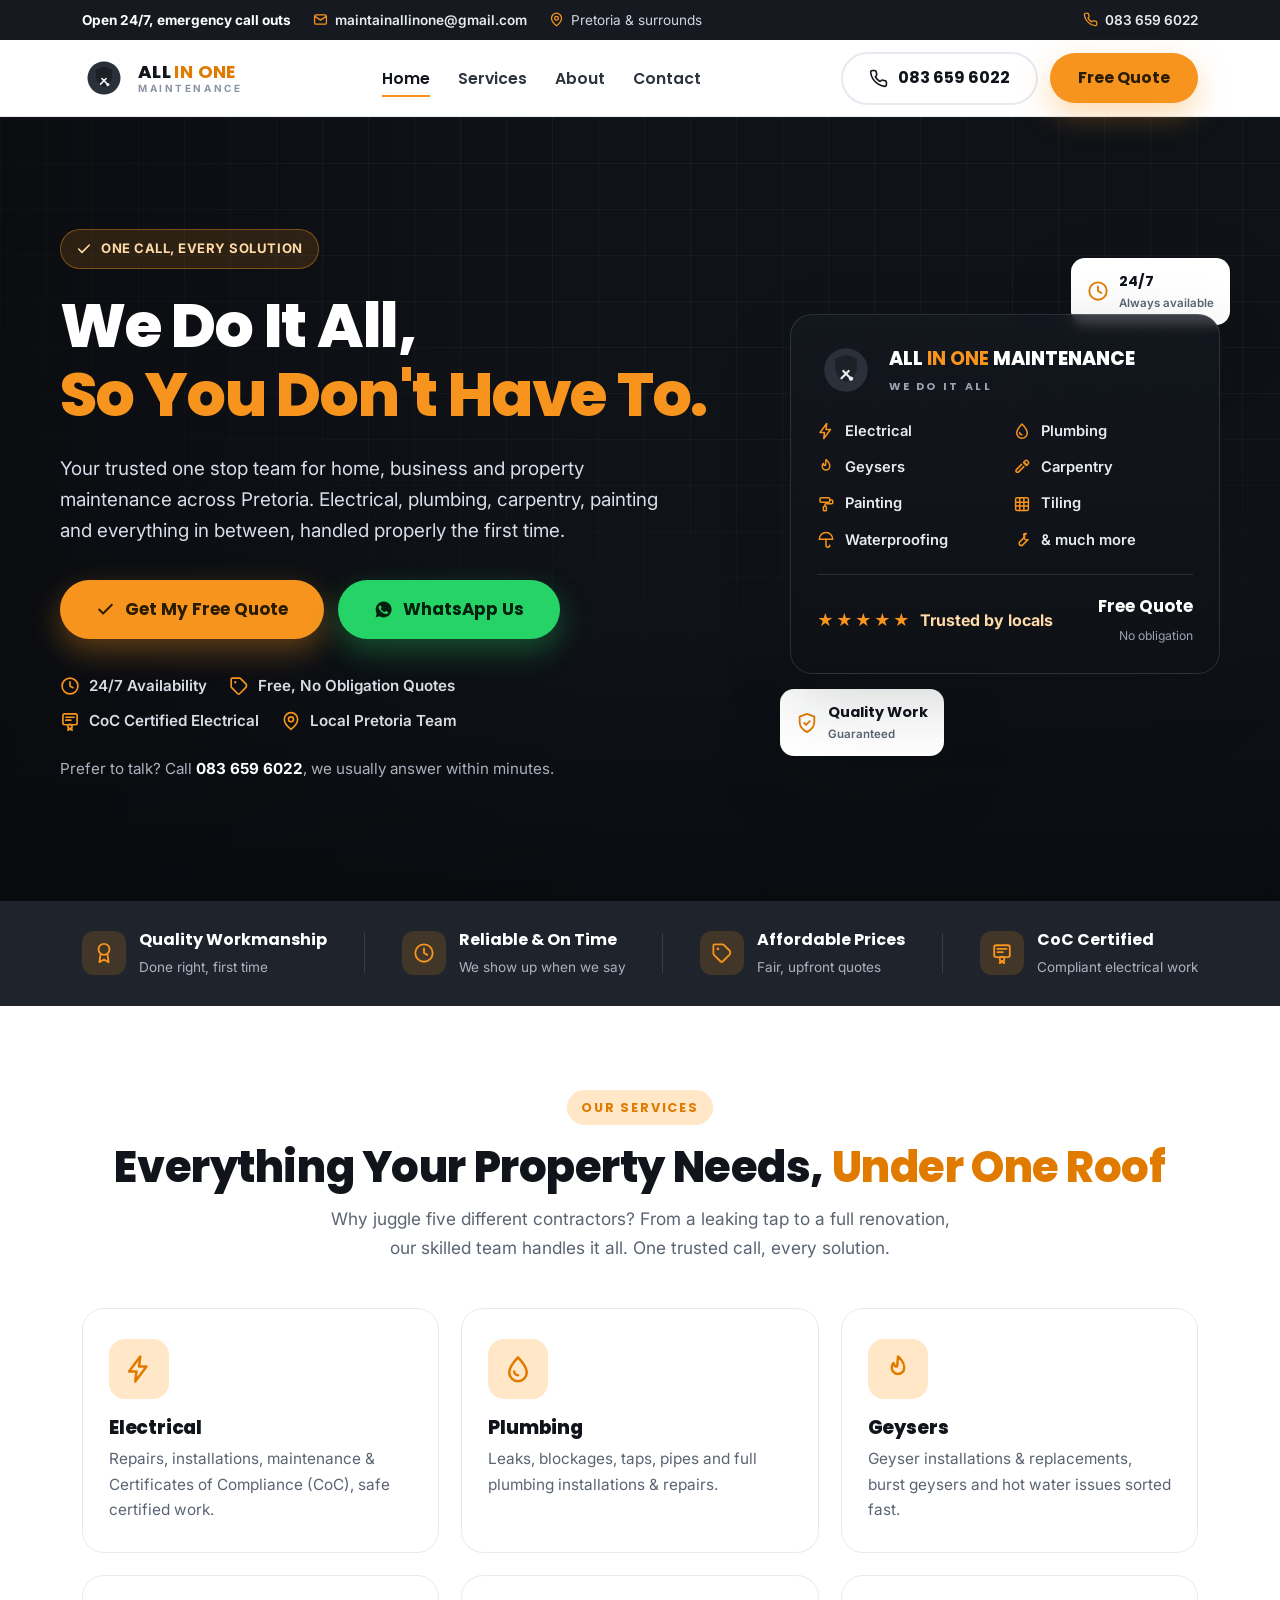
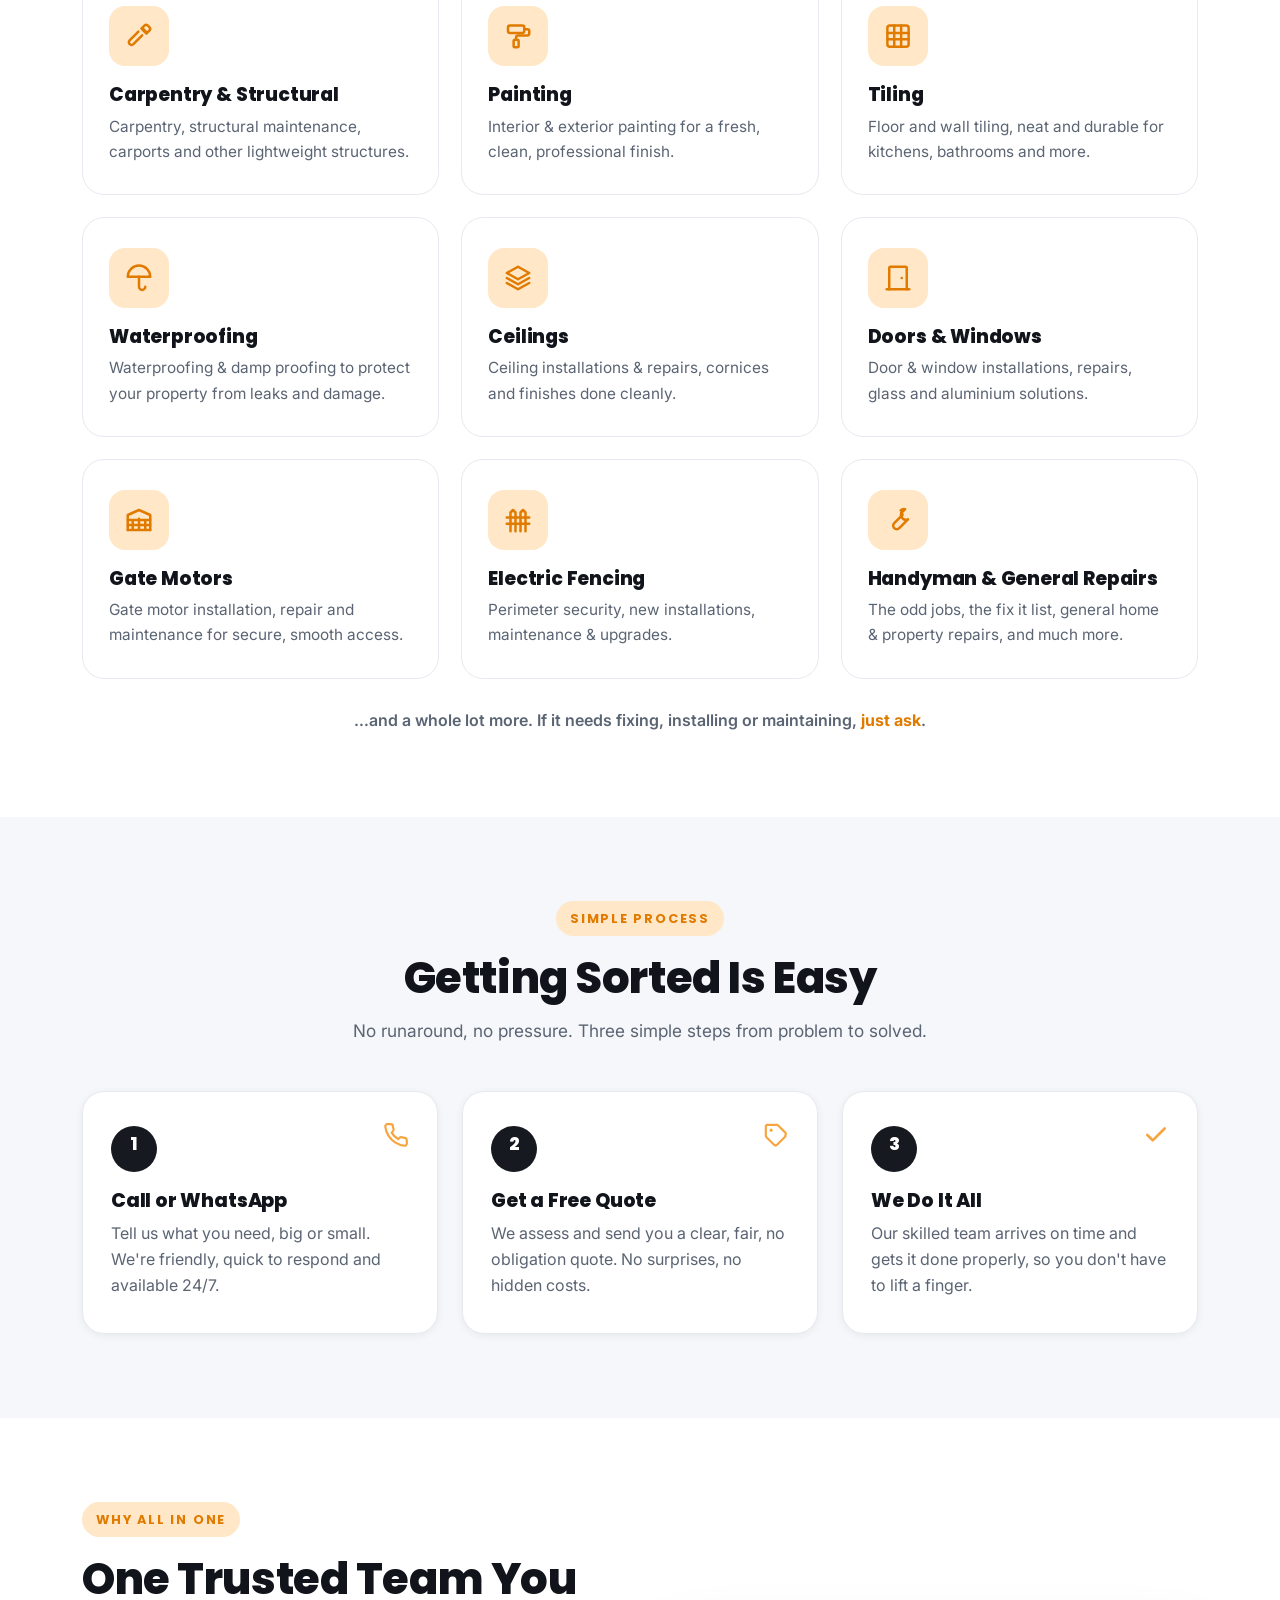
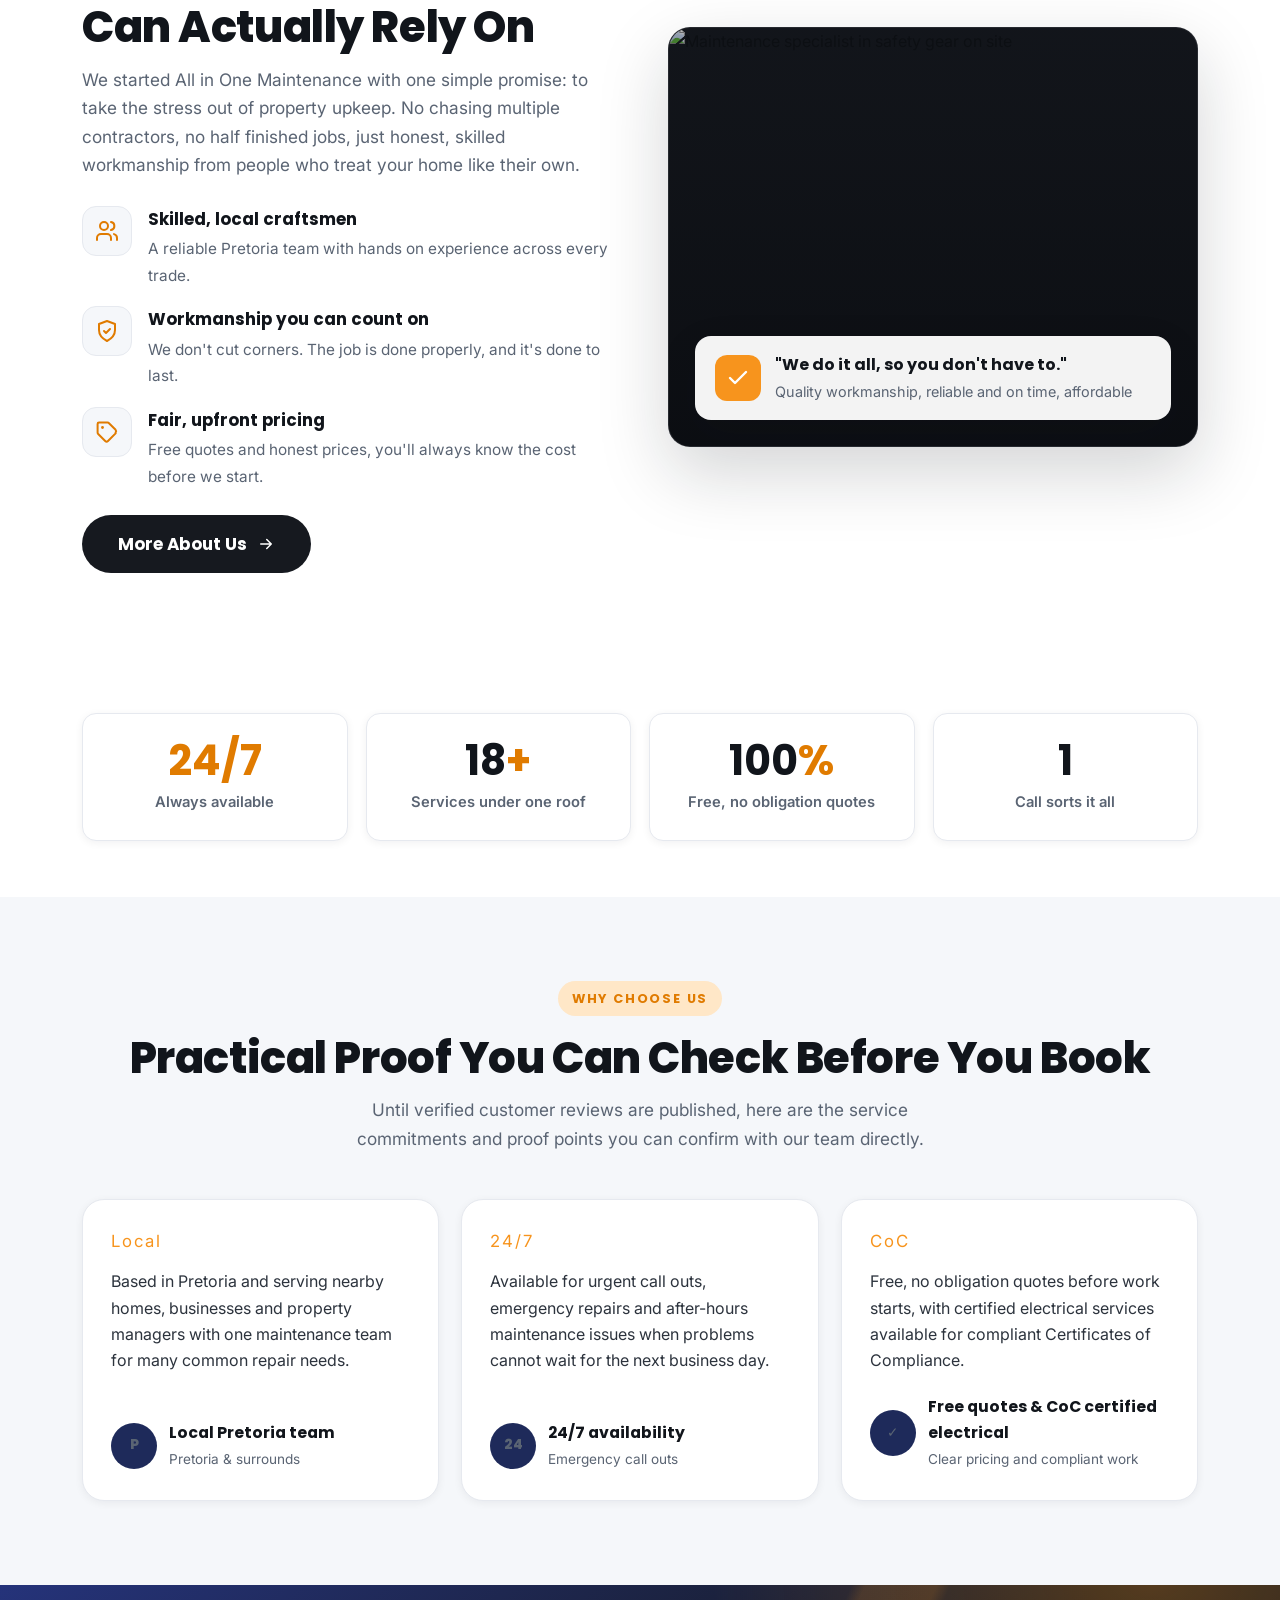
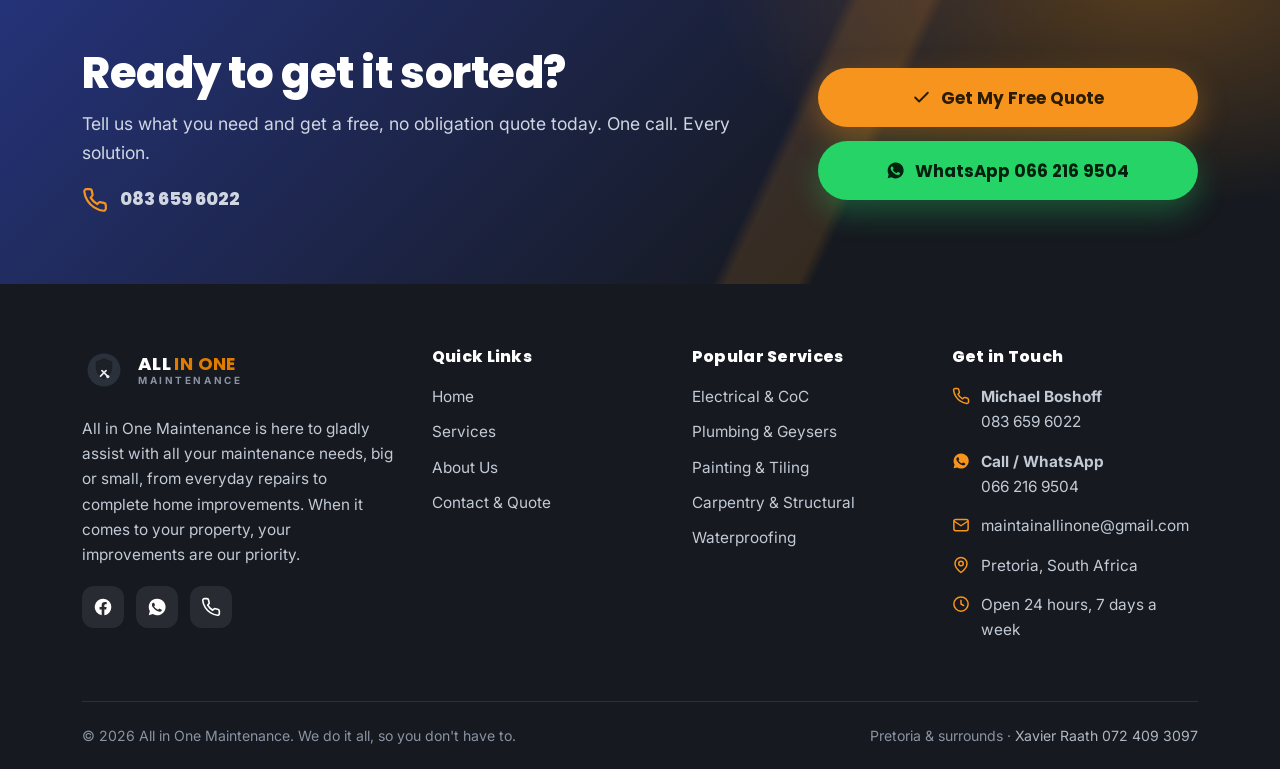
==== commit fde85d3b: "Replace testimonials with trust proof points" ====
--- a/public/index.html
+++ b/public/index.html
@@ -101,7 +101,11 @@
         <li><a href="about.html">About</a></li>
         <li><a href="contact.html">Contact</a></li>
       </ul>
-      <a class="btn btn--primary" href="contact.html">Get a Free Quote</a>
+      <div class="nav__mobile-actions" aria-label="Quick contact options">
+        <a class="btn btn--whats nav__mobile-quote" href="https://wa.me/27662169504?text=Hi%20All%20in%20One%20Maintenance%2C%20I%27d%20like%20a%20free%20quote." target="_blank" rel="noopener"><svg><use href="#i-whatsapp"></use></svg> WhatsApp a Free Quote</a>
+        <a class="btn btn--outline-dark nav__mobile-call" href="tel:+27836596022"><svg><use href="#i-phone"></use></svg> Call 083 659 6022</a>
+        <p class="nav__mobile-trust">Pretoria &amp; surrounds · Open 24/7 · Free quotes</p>
+      </div>
     </nav>
     <div class="header__cta">
       <a class="btn btn--outline-dark" href="tel:+27836596022"><svg><use href="#i-phone"></use></svg> <span class="hide-sm">083 659 6022</span></a>
@@ -117,10 +121,24 @@
 <section class="hero">
   <div class="container hero__inner">
     <div class="hero__content reveal">
-      <span class="hero__badge"><svg><use href="#i-check"></use></svg> One call, every solution</span>
-      <h1>We Do It All, <span class="hl">So You Don't Have To.</span></h1>
-      <p class="hero__sub">Your trusted one stop team for home, business and property maintenance across Pretoria. Electrical, plumbing, carpentry, painting and everything in between, handled properly the first time.</p>
-      <div class="hero__actions">
+      <div class="hero__mobile-intro" aria-label="Fast Pretoria repairs">
+        <span class="hero__badge"><svg><use href="#i-check"></use></svg> Fast local help</span>
+        <h1>Fast Pretoria Repairs. <span class="hl">One Message Gets It Sorted.</span></h1>
+        <p class="hero__sub">Tell us what needs fixing and our local team will get back to you fast with clear next steps.</p>
+        <ul class="hero__trust hero__trust--compact">
+          <li><svg><use href="#i-clock"></use></svg> 24/7</li>
+          <li><svg><use href="#i-tag"></use></svg> Free Quote</li>
+          <li><svg><use href="#i-pin"></use></svg> Local Pretoria Team</li>
+        </ul>
+        <div class="hero__actions hero__actions--mobile">
+          <a class="btn btn--whats btn--lg" href="https://wa.me/27662169504?text=Hi%20All%20in%20One%20Maintenance%2C%20I%27d%20like%20a%20free%20quote." target="_blank" rel="noopener"><svg><use href="#i-whatsapp"></use></svg> Get Fast Quote on WhatsApp</a>
+          <a class="btn btn--outline-dark btn--lg" href="tel:+27836596022"><svg><use href="#i-phone"></use></svg> Call Now</a>
+        </div>
+      </div>
+      <span class="hero__badge hero__desktop-only"><svg><use href="#i-check"></use></svg> One call, every solution</span>
+      <h1 class="hero__desktop-only">We Do It All, <span class="hl">So You Don't Have To.</span></h1>
+      <p class="hero__sub hero__desktop-only">Your trusted one stop team for home, business and property maintenance across Pretoria. Electrical, plumbing, carpentry, painting and everything in between, handled properly the first time.</p>
+      <div class="hero__actions hero__actions--desktop">
         <a class="btn btn--primary btn--lg" href="contact.html"><svg><use href="#i-check"></use></svg> Get My Free Quote</a>
         <a class="btn btn--whats btn--lg" href="https://wa.me/27662169504?text=Hi%20All%20in%20One%20Maintenance%2C%20I%27d%20like%20a%20free%20quote." target="_blank" rel="noopener"><svg><use href="#i-whatsapp"></use></svg> WhatsApp Us</a>
       </div>
@@ -180,6 +198,21 @@
       <span class="kicker">Our Services</span>
       <h2 class="section-title">Everything Your Property Needs, <span class="text-orange">Under One Roof</span></h2>
       <p class="section-lead">Why juggle five different contractors? From a leaking tap to a full renovation, our skilled team handles it all. One trusted call, every solution.</p>
+    </div>
+
+    <div class="quick-services reveal" aria-label="Quick urgent services">
+      <p class="quick-services__eyebrow">Need urgent help?</p>
+      <h3 class="quick-services__title">Tap a service to WhatsApp us</h3>
+      <div class="quick-services__chips">
+        <a class="quick-service-chip" href="https://wa.me/27662169504?text=I%20need%20help%20with%20electrical" target="_blank" rel="noopener"><svg><use href="#i-bolt"></use></svg> Electrical</a>
+        <a class="quick-service-chip" href="https://wa.me/27662169504?text=I%20need%20help%20with%20plumbing" target="_blank" rel="noopener"><svg><use href="#i-droplet"></use></svg> Plumbing</a>
+        <a class="quick-service-chip" href="https://wa.me/27662169504?text=I%20need%20help%20with%20geysers" target="_blank" rel="noopener"><svg><use href="#i-flame"></use></svg> Geysers</a>
+        <a class="quick-service-chip" href="https://wa.me/27662169504?text=I%20need%20help%20with%20painting" target="_blank" rel="noopener"><svg><use href="#i-roller"></use></svg> Painting</a>
+        <a class="quick-service-chip" href="https://wa.me/27662169504?text=I%20need%20help%20with%20tiling" target="_blank" rel="noopener"><svg><use href="#i-grid"></use></svg> Tiling</a>
+        <a class="quick-service-chip" href="https://wa.me/27662169504?text=I%20need%20help%20with%20waterproofing" target="_blank" rel="noopener"><svg><use href="#i-waterproof"></use></svg> Waterproofing</a>
+        <a class="quick-service-chip" href="https://wa.me/27662169504?text=I%20need%20help%20with%20carpentry" target="_blank" rel="noopener"><svg><use href="#i-hammer"></use></svg> Carpentry</a>
+        <a class="quick-service-chip" href="https://wa.me/27662169504?text=I%20need%20help%20with%20another%20maintenance%20job" target="_blank" rel="noopener"><svg><use href="#i-wrench"></use></svg> Other</a>
+      </div>
     </div>
 
     <div class="services-grid">
@@ -255,23 +288,18 @@
   </div>
 </section>
 
-<!-- ============ TESTIMONIALS ============ -->
-<!--
-  NOTE FOR THE OWNER: Replace the quotes & names below with REAL customer
-  reviews (e.g. from your Facebook page or Google) when you have them.
-  Genuine reviews convert far better, and keep things honest.
--->
+<!-- ============ TRUST POINTS ============ -->
 <section class="section section--soft">
   <div class="container">
     <div class="center eyebrow-wrap reveal">
-      <span class="kicker">What Customers Say</span>
-      <h2 class="section-title">Trusted by Homes &amp; Businesses Nearby</h2>
-      <p class="section-lead">Real, reliable service is what keeps people coming back, and recommending us to friends and family.</p>
+      <span class="kicker">Why Choose Us</span>
+      <h2 class="section-title">Practical Proof You Can Check Before You Book</h2>
+      <p class="section-lead">Until verified customer reviews are published, here are the service commitments and proof points you can confirm with our team directly.</p>
     </div>
     <div class="tcards">
-      <article class="tcard reveal"><div class="stars">★★★★★</div><p>"Quick to respond and the work was spotless. One call and they handled the electrical and the plumbing, saved me so much hassle."</p><div class="tcard__by"><span class="tcard__av">T</span><div><b>Thandi M.</b><span>Pretoria East</span></div></div></article>
-      <article class="tcard reveal"><div class="stars">★★★★★</div><p>"Professional, on time and fairly priced. They replaced our burst geyser the same day. Highly recommend All in One."</p><div class="tcard__by"><span class="tcard__av">J</span><div><b>Johan v.</b><span>Centurion</span></div></div></article>
-      <article class="tcard reveal"><div class="stars">★★★★★</div><p>"Honest quote, no surprises, and they cleaned up after themselves. Finally a maintenance team I can actually rely on."</p><div class="tcard__by"><span class="tcard__av">L</span><div><b>Lerato K.</b><span>Pretoria</span></div></div></article>
+      <article class="tcard reveal"><div class="stars">Local</div><p>Based in Pretoria and serving nearby homes, businesses and property managers with one maintenance team for many common repair needs.</p><div class="tcard__by"><span class="tcard__av">P</span><div><b>Local Pretoria team</b><span>Pretoria &amp; surrounds</span></div></div></article>
+      <article class="tcard reveal"><div class="stars">24/7</div><p>Available for urgent call outs, emergency repairs and after-hours maintenance issues when problems cannot wait for the next business day.</p><div class="tcard__by"><span class="tcard__av">24</span><div><b>24/7 availability</b><span>Emergency call outs</span></div></div></article>
+      <article class="tcard reveal"><div class="stars">CoC</div><p>Free, no obligation quotes before work starts, with certified electrical services available for compliant Certificates of Compliance.</p><div class="tcard__by"><span class="tcard__av">✓</span><div><b>Free quotes &amp; CoC certified electrical</b><span>Clear pricing and compliant work</span></div></div></article>
     </div>
   </div>
 </section>
@@ -348,8 +376,8 @@
 
 <!-- ============ MOBILE STICKY ACTION BAR ============ -->
 <nav class="mobile-bar" aria-label="Quick contact">
-  <a class="mb-call" href="tel:+27836596022"><svg><use href="#i-phone"></use></svg> Call Now</a>
-  <a class="mb-whats" href="https://wa.me/27662169504?text=Hi%20All%20in%20One%20Maintenance%2C%20I%27d%20like%20a%20free%20quote." target="_blank" rel="noopener"><svg><use href="#i-whatsapp"></use></svg> WhatsApp</a>
+  <a class="mb-call" href="tel:+27836596022"><svg><use href="#i-phone"></use></svg><span class="mobile-bar__label"><span class="mobile-bar__main">Call Now</span></span></a>
+  <a class="mb-whats" href="https://wa.me/27662169504?text=Hi%20All%20in%20One%20Maintenance%2C%20I%27d%20like%20a%20free%20quote." target="_blank" rel="noopener"><svg><use href="#i-whatsapp"></use></svg><span class="mobile-bar__label"><span class="mobile-bar__main">WhatsApp Quote</span><span class="mobile-bar__small">Free, no obligation</span></span></a>
 </nav>
 
 <button class="to-top" aria-label="Back to top"><svg><use href="#i-arrow-up"></use></svg></button>
--- a/public/assets/css/styles.css
+++ b/public/assets/css/styles.css
@@ -147,8 +147,8 @@
 .nav__links a:hover, .nav__links a.active { color: var(--ink); }
 .nav__links a.active::after, .nav__links a:hover::after { width: 100%; }
 .header__cta { display: flex; align-items: center; gap: 12px; }
-/* The in-nav quote button is for the mobile dropdown only; hidden on desktop. */
-.nav > .btn { display: none; }
+/* Mobile quick actions are only shown inside the responsive dropdown. */
+.nav__mobile-actions { display: none; }
 
 /* Logo */
 .brand { display: inline-flex; align-items: center; gap: 12px; }
@@ -202,6 +202,7 @@
 .hero h1 .hl { color: var(--orange); position: relative; white-space: nowrap; }
 .hero__sub { font-size: 1.18rem; color: #d8deea; margin: 24px 0 34px; max-width: 620px; }
 .hero__actions { display: flex; flex-wrap: wrap; gap: 14px; }
+.hero__mobile-intro { display: none; }
 .hero__trust { display: flex; flex-wrap: wrap; gap: 10px 22px; margin-top: 34px; }
 .hero__trust li { display: inline-flex; align-items: center; gap: 9px; color: #d7dde7; font-weight: 600; font-size: .95rem; }
 .hero__trust svg { width: 20px; height: 20px; color: var(--orange); flex: none; }
@@ -266,6 +267,7 @@
 /* ==========================================================================
    Services grid
    ========================================================================== */
+.quick-services { display: none; }
 .services-grid { display: grid; grid-template-columns: repeat(3, 1fr); gap: 22px; }
 .svc-card {
   background: #fff; border: 1px solid var(--line); border-radius: var(--r-lg);
@@ -394,6 +396,7 @@
    Contact specifics
    ========================================================================== */
 .contact-grid { display: grid; grid-template-columns: 1fr 1.05fr; gap: 40px; align-items: start; }
+.fast-quote { display: none; }
 .contact-methods { display: grid; gap: 16px; }
 .cmethod {
   display: flex; align-items: center; gap: 18px; background: #fff; border: 1px solid var(--line);
@@ -477,10 +480,13 @@
   padding: 9px 12px calc(9px + env(safe-area-inset-bottom)); gap: 9px;
   box-shadow: 0 -8px 30px rgba(0,0,0,.25);
 }
-.mobile-bar a { flex: 1; display: flex; align-items: center; justify-content: center; gap: 8px; padding: 13px 8px; border-radius: 12px; font-family: var(--font-head); font-weight: 700; font-size: .95rem; }
-.mobile-bar a svg { width: 18px; height: 18px; }
-.mobile-bar .mb-call { background: var(--orange); color: #2a1c00; }
-.mobile-bar .mb-whats { background: var(--green); color: #04210f; }
+.mobile-bar a { flex: 1; min-height: 44px; display: flex; align-items: center; justify-content: center; gap: 8px; padding: 8px; border-radius: 12px; font-family: var(--font-head); font-weight: 700; font-size: .95rem; line-height: 1.15; }
+.mobile-bar a svg { width: 18px; height: 18px; flex: none; }
+.mobile-bar__label { display: flex; flex-direction: column; align-items: center; justify-content: center; gap: 2px; text-align: center; }
+.mobile-bar__main { display: block; }
+.mobile-bar__small { display: block; font-size: .7rem; font-weight: 600; letter-spacing: .01em; opacity: .78; }
+.mobile-bar .mb-call { flex: .82; background: rgba(255,255,255,.1); color: #fff; border: 1px solid rgba(255,255,255,.16); }
+.mobile-bar .mb-whats { flex: 1.18; background: var(--green); color: #04210f; box-shadow: 0 8px 22px rgba(37, 211, 102, .35); }
 
 .to-top { position: fixed; right: 18px; bottom: 22px; z-index: 65; width: 48px; height: 48px; border-radius: 50%; background: var(--charcoal); color: #fff; border: 0; display: grid; place-items: center; box-shadow: var(--shadow); opacity: 0; visibility: hidden; transform: translateY(10px); transition: .25s; }
 .to-top.show { opacity: 1; visibility: visible; transform: translateY(0); }
@@ -511,13 +517,63 @@
 @media (max-width: 820px) {
   .burger { display: inline-flex; }
   .header__cta { display: none; }
-  .nav { position: fixed; inset: var(--header-h) 0 auto 0; background: #fff; flex-direction: column; align-items: stretch; gap: 0; padding: 10px 18px 22px; border-bottom: 1px solid var(--line); box-shadow: var(--shadow); transform: translateY(-130%); transition: transform .28s ease; max-height: calc(100vh - var(--header-h)); overflow:auto; }
+  .nav { position: fixed; inset: var(--header-h) 14px auto 14px; background: linear-gradient(180deg, #fff, #f9fafc); flex-direction: column; align-items: stretch; gap: 14px; padding: 16px; border: 1px solid rgba(230,233,239,.95); border-radius: 0 0 24px 24px; box-shadow: 0 24px 60px rgba(16,21,27,.18); transform: translateY(-135%); transition: transform .28s ease; max-height: calc(100vh - var(--header-h) - 14px); overflow:auto; }
   .nav.is-open { transform: translateY(0); }
-  .nav__links { flex-direction: column; align-items: stretch; gap: 0; width: 100%; }
-  .nav__links a { padding: 14px 4px; border-bottom: 1px solid var(--line); }
+  .nav__links { flex-direction: column; align-items: stretch; gap: 8px; width: 100%; }
+  .nav__links a { display: flex; align-items: center; min-height: 52px; padding: 15px 16px; border: 1px solid var(--line); border-radius: 16px; background: #fff; box-shadow: 0 6px 16px rgba(16,21,27,.04); }
+  .nav__links a.active { border-color: rgba(247,148,29,.45); background: var(--orange-soft); color: #7a4300; }
   .nav__links a::after { display: none; }
-  .nav > .btn { display: inline-flex; margin-top: 14px; }
+  .nav__mobile-actions { display: grid; gap: 10px; padding: 14px; background: linear-gradient(135deg, rgba(22,25,31,.96), rgba(42,49,59,.94)); border: 1px solid rgba(255,255,255,.12); border-radius: 20px; box-shadow: var(--shadow-sm); order: -1; }
+  .nav__mobile-actions .btn { width: 100%; min-height: 54px; padding: 16px 18px; font-size: 1rem; white-space: normal; }
+  .nav__mobile-quote { box-shadow: 0 12px 28px rgba(37,211,102,.34); }
+  .nav__mobile-call { background: rgba(255,255,255,.96); border-color: rgba(255,255,255,.45); }
+  .nav__mobile-trust { color: #d9dee8; font-size: .82rem; font-weight: 700; letter-spacing: .01em; line-height: 1.35; text-align: center; }
   .contact-grid { grid-template-columns: 1fr; }
+  .fast-quote {
+    display: block;
+    margin-bottom: 18px;
+    padding: 22px;
+    background: linear-gradient(180deg, #fff, var(--bg-soft));
+    border: 1px solid var(--line);
+    border-radius: var(--r-lg);
+    box-shadow: var(--shadow);
+  }
+  .fast-quote__eyebrow {
+    color: var(--orange-dark);
+    font-family: var(--font-head);
+    font-size: .78rem;
+    font-weight: 800;
+    letter-spacing: .13em;
+    line-height: 1.2;
+    margin-bottom: 6px;
+    text-transform: uppercase;
+  }
+  .fast-quote h2 { font-size: 1.35rem; margin-bottom: 8px; }
+  .fast-quote__intro { color: var(--steel); margin-bottom: 16px; }
+  .fast-quote__chips { display: grid; grid-template-columns: repeat(3, minmax(0, 1fr)); gap: 10px; margin-bottom: 14px; }
+  .fast-quote__chip {
+    display: flex;
+    align-items: center;
+    justify-content: center;
+    gap: 7px;
+    min-height: 46px;
+    padding: 10px 8px;
+    background: #fff;
+    border: 1px solid var(--line);
+    border-radius: 13px;
+    color: var(--ink);
+    font-family: var(--font-head);
+    font-size: .84rem;
+    font-weight: 700;
+    line-height: 1.15;
+    text-align: center;
+    box-shadow: 0 4px 12px rgba(16,21,27,.05);
+    transition: border-color .18s ease, box-shadow .18s ease, transform .18s ease;
+  }
+  .fast-quote__chip:hover { border-color: var(--orange); box-shadow: var(--shadow-sm); transform: translateY(-2px); }
+  .fast-quote__chip svg { width: 17px; height: 17px; color: var(--orange-dark); }
+  .fast-quote__cta { margin-top: 2px; white-space: normal; }
+  .fast-quote__note { color: var(--steel); font-size: .9rem; font-weight: 600; margin-top: 12px; text-align: center; }
   .team { grid-template-columns: 1fr; }
   .stats { grid-template-columns: repeat(2,1fr); }
   .proof__divider { display: none; }
@@ -528,9 +584,91 @@
 @media (max-width: 560px) {
   .section { padding: 60px 0; }
   .services-grid, .tcards, .steps, .values { grid-template-columns: 1fr; }
+  .quick-services {
+    display: block;
+    margin: -18px 0 28px;
+    padding: 18px;
+    background: linear-gradient(180deg, #fff, var(--bg-soft));
+    border: 1px solid var(--line);
+    border-radius: var(--r-lg);
+    box-shadow: var(--shadow-sm);
+  }
+  .quick-services__eyebrow {
+    color: var(--orange-dark);
+    font-family: var(--font-head);
+    font-size: .78rem;
+    font-weight: 800;
+    letter-spacing: .12em;
+    line-height: 1.2;
+    margin-bottom: 5px;
+    text-transform: uppercase;
+  }
+  .quick-services__title {
+    font-size: 1.16rem;
+    margin-bottom: 14px;
+  }
+  .quick-services__chips {
+    display: grid;
+    grid-template-columns: repeat(2, minmax(0, 1fr));
+    gap: 10px;
+  }
+  .quick-service-chip {
+    display: flex;
+    align-items: center;
+    gap: 8px;
+    min-height: 46px;
+    padding: 10px 11px;
+    background: #fff;
+    border: 1px solid var(--line);
+    border-radius: 13px;
+    color: var(--ink);
+    font-family: var(--font-head);
+    font-size: .88rem;
+    font-weight: 700;
+    line-height: 1.15;
+    box-shadow: 0 4px 12px rgba(16,21,27,.05);
+  }
+  .quick-service-chip svg {
+    width: 18px;
+    height: 18px;
+    color: var(--green-dark);
+  }
+  .services-grid {
+    margin-top: 34px;
+    opacity: .86;
+  }
+  .svc-card {
+    padding: 22px 20px;
+    border-radius: var(--r);
+    box-shadow: none;
+  }
+  .svc-card__ic {
+    width: 48px;
+    height: 48px;
+    border-radius: 13px;
+    margin-bottom: 14px;
+  }
+  .svc-card__ic svg { width: 24px; height: 24px; }
   .topbar__left .topbar__item--email { display: none; }
   .form-row { grid-template-columns: 1fr; }
-  .hero__actions .btn { flex: 1; }
+  .fast-quote { padding: 18px; margin: -18px 0 20px; }
+  .fast-quote__chips { grid-template-columns: 1fr; }
+  .fast-quote__chip { justify-content: flex-start; padding: 12px 13px; }
+  .hero__inner { min-height: auto; padding: 54px 0 46px; gap: 0; }
+  .hero__mobile-intro { display: block; }
+  .hero__desktop-only,
+  .hero__actions--desktop,
+  .hero__content > .hero__trust:not(.hero__trust--compact),
+  .hero__sidecall { display: none; }
+  .hero h1 { font-size: clamp(2rem, 11vw, 2.8rem); line-height: 1.04; }
+  .hero h1 .hl { white-space: normal; }
+  .hero__sub { font-size: 1rem; margin: 16px 0 22px; }
+  .hero__trust--compact { gap: 8px; margin: 0 0 22px; }
+  .hero__trust--compact li { padding: 8px 10px; border: 1px solid rgba(255,255,255,.12); border-radius: var(--r-pill); background: rgba(255,255,255,.06); font-size: .84rem; }
+  .hero__trust--compact svg { width: 17px; height: 17px; }
+  .hero__actions { display: grid; grid-template-columns: 1fr; gap: 10px; }
+  .hero__actions .btn { width: 100%; justify-content: center; padding: 14px 16px; }
+  .hero__visual { display: none; }
   .hero-chip--2 { left: 0; }
   .stats { grid-template-columns: repeat(2,1fr); }
   .cta-band__phone { font-size: 1.25rem; }
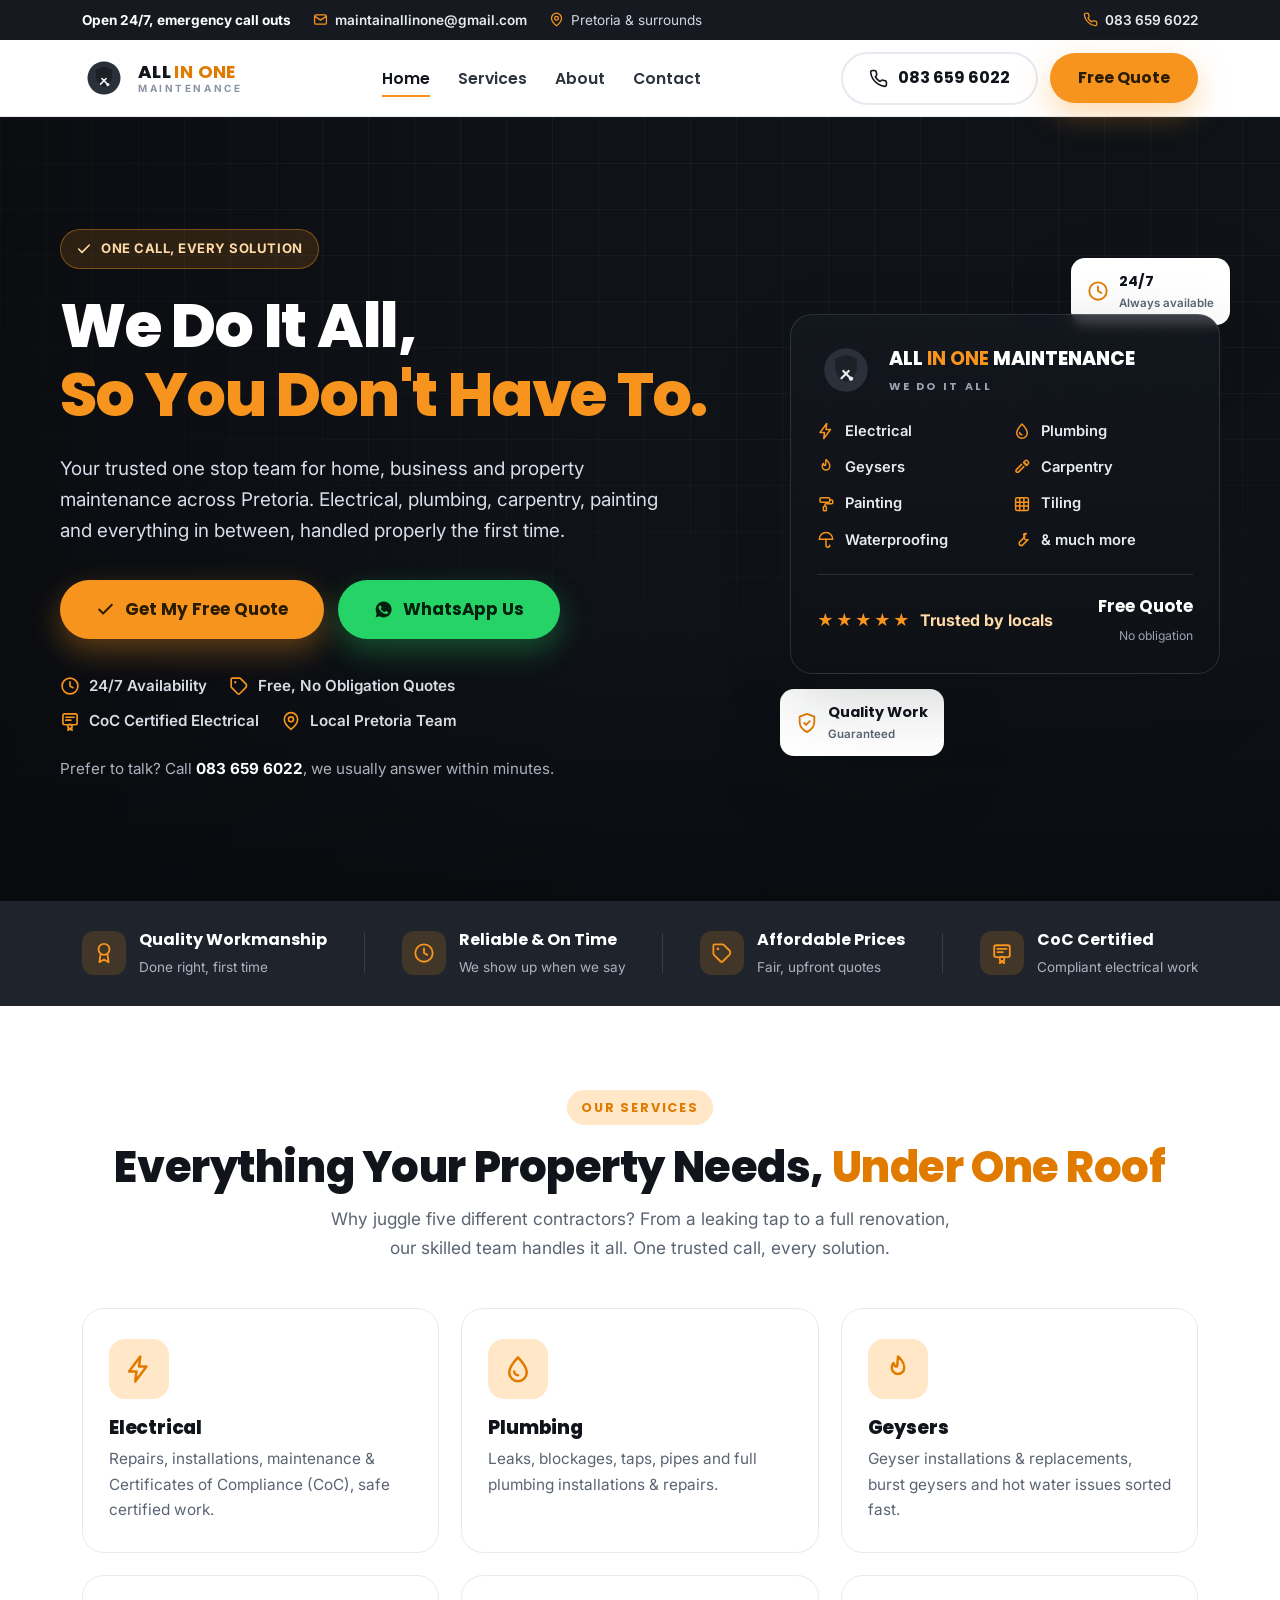
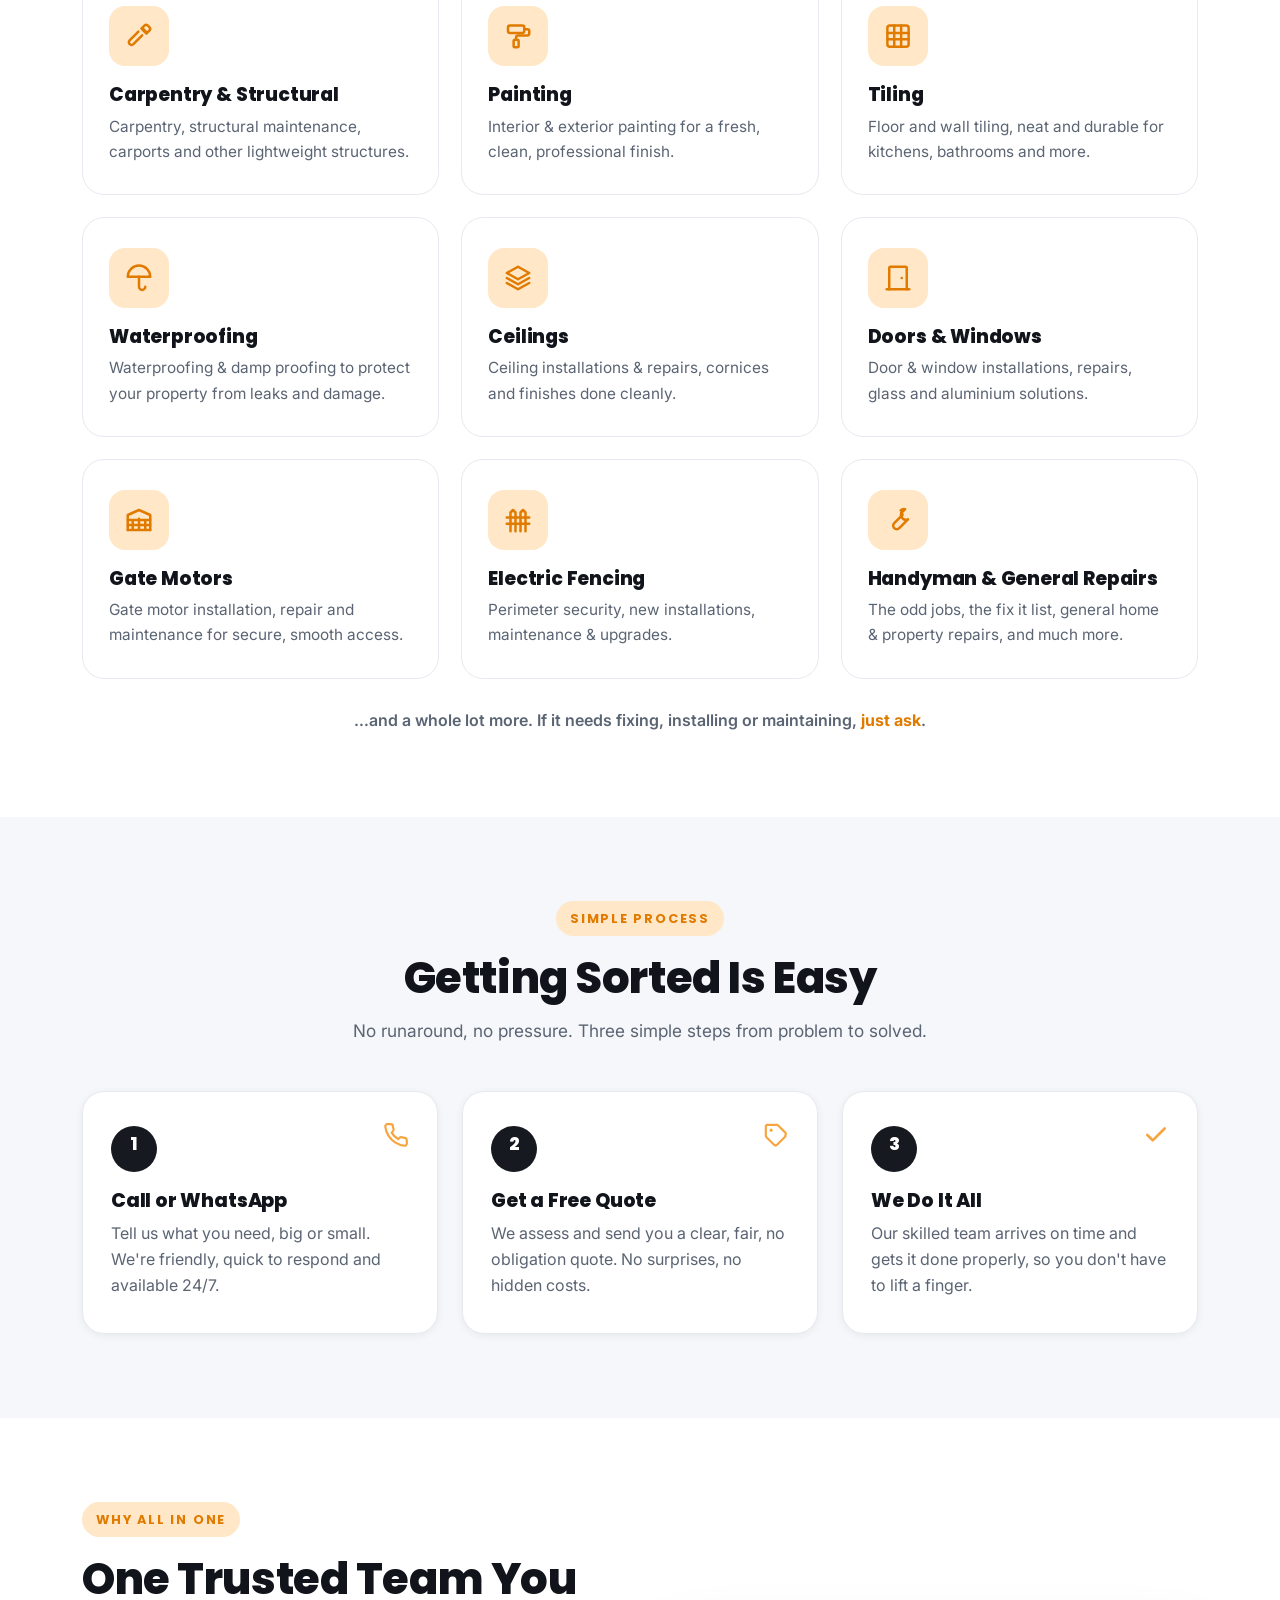
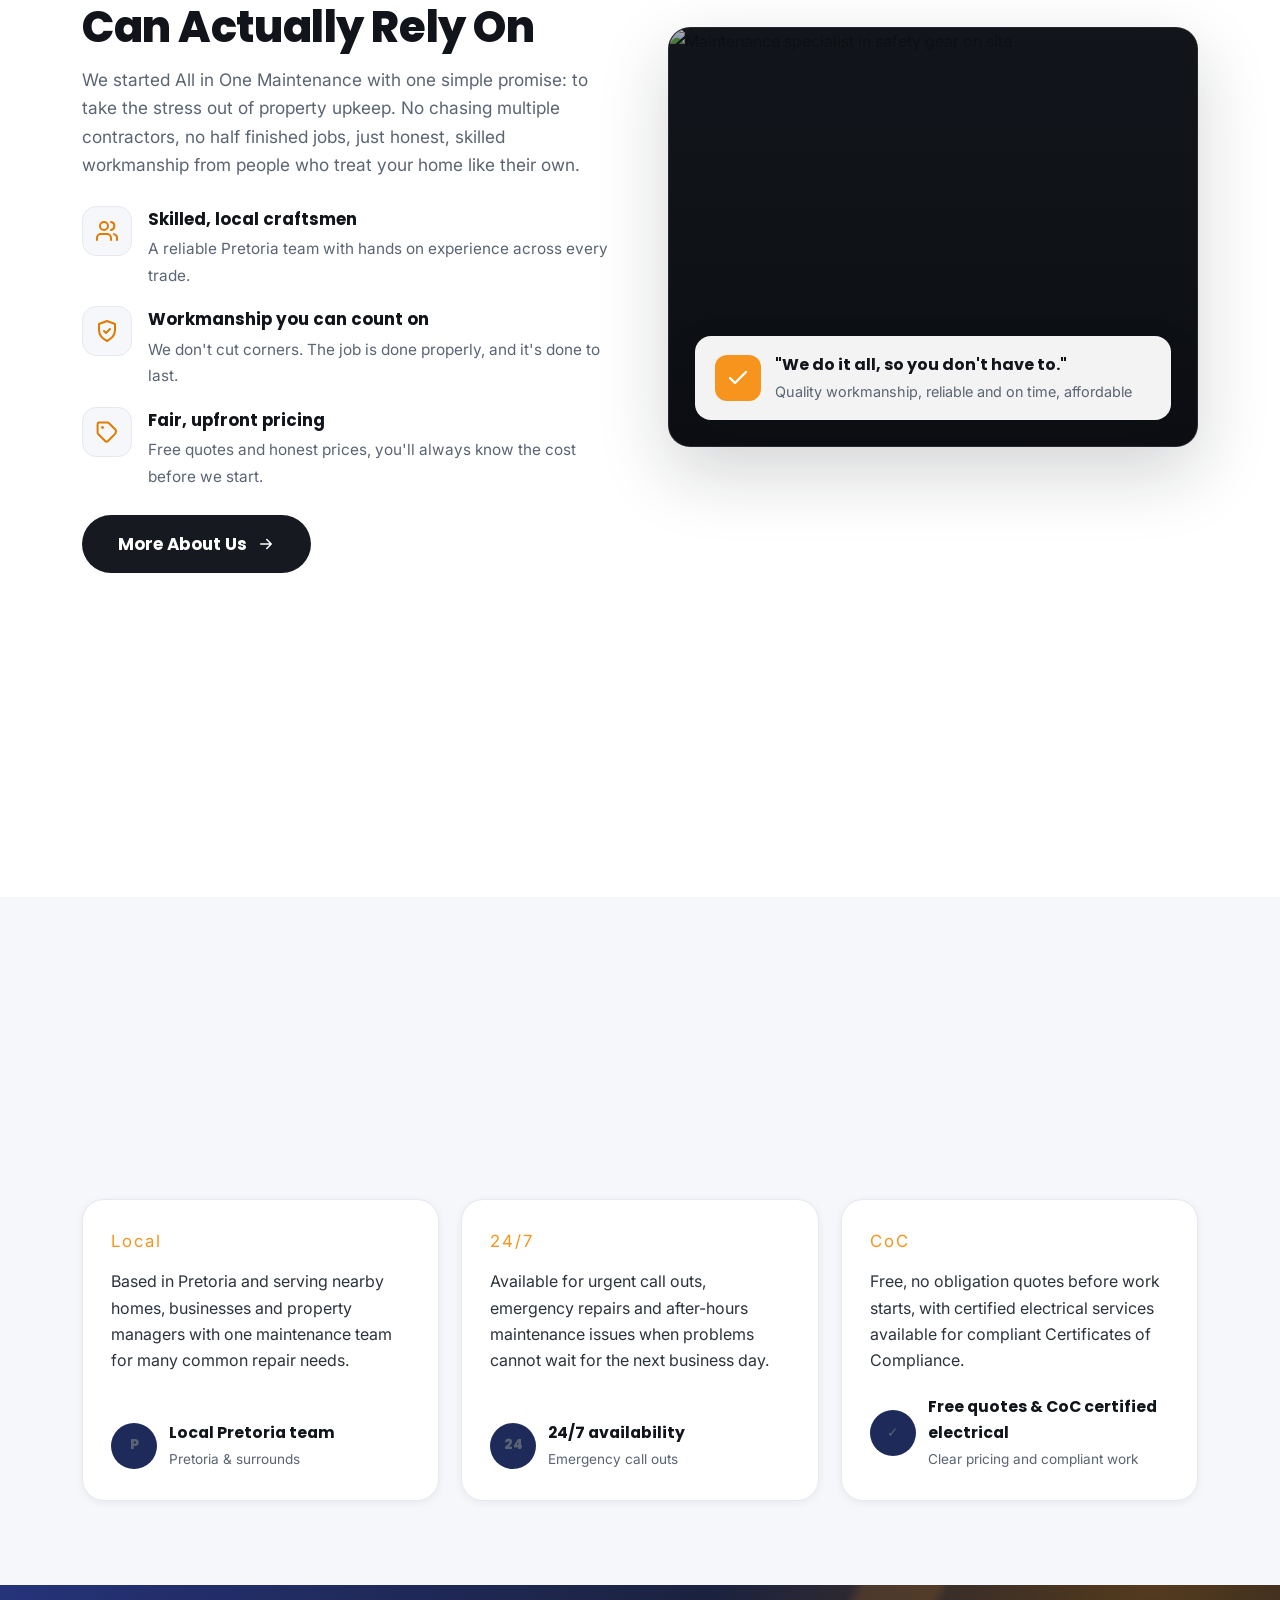
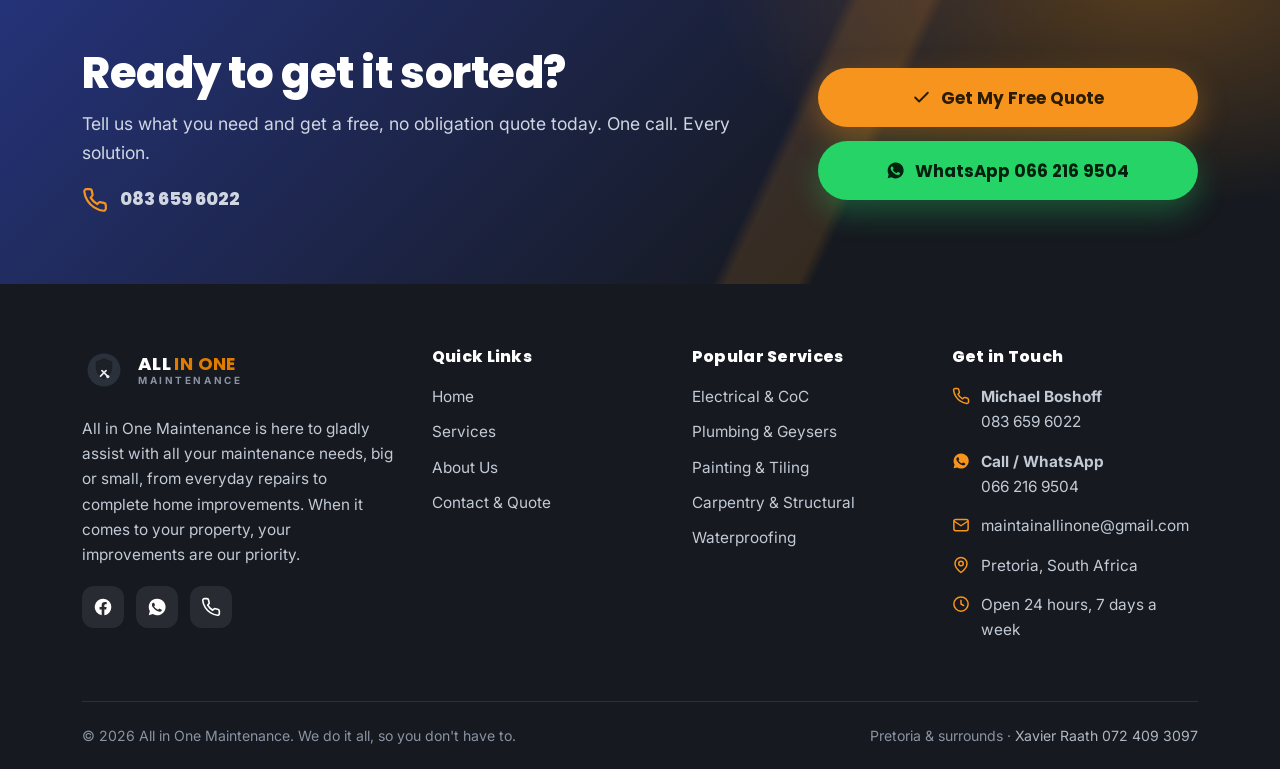
==== commit e1d3f800: "Add mobile fast-fix CTA section" ====
--- a/public/index.html
+++ b/public/index.html
@@ -177,6 +177,23 @@
     </div>
   </div>
 </section>
+<!-- ============ MOBILE FAST FIX ============ -->
+<section class="mobile-fast-fix" aria-labelledby="mobile-fast-fix-title">
+  <div class="container">
+    <div class="mobile-fast-fix__card">
+      <h2 class="mobile-fast-fix__eyebrow" id="mobile-fast-fix-title">Need it fixed fast?</h2>
+      <ul class="mobile-fast-fix__proof" aria-label="Quick service proof points">
+        <li><svg><use href="#i-tag"></use></svg> Free quote</li>
+        <li><svg><use href="#i-clock"></use></svg> Open 24/7</li>
+        <li><svg><use href="#i-pin"></use></svg> Pretoria &amp; surrounds</li>
+      </ul>
+      <div class="mobile-fast-fix__actions">
+        <a class="btn btn--whats" href="https://wa.me/27662169504?text=Hi%20All%20in%20One%20Maintenance%2C%20I%27d%20like%20a%20free%20quote." target="_blank" rel="noopener"><svg><use href="#i-whatsapp"></use></svg> WhatsApp Quote</a>
+        <a class="btn btn--outline-dark" href="tel:+27836596022"><svg><use href="#i-phone"></use></svg> Call Now</a>
+      </div>
+    </div>
+  </div>
+</section>
 
 <!-- ============ PROOF STRIP ============ -->
 <section class="proof">
--- a/public/assets/css/styles.css
+++ b/public/assets/css/styles.css
@@ -244,6 +244,10 @@
 .hero-chip small { display: block; font-weight: 600; color: var(--steel); font-size: .72rem; font-family: var(--font-body); }
 @keyframes float { 0%,100%{transform:translateY(0);} 50%{transform:translateY(-9px);} }
 
+
+/* Mobile-only fast fix prompt, hidden by default so desktop section order remains unchanged. */
+.mobile-fast-fix { display: none; }
+
 /* ==========================================================================
    Trust strip / stats
    ========================================================================== */
@@ -528,6 +532,57 @@
   .nav__mobile-quote { box-shadow: 0 12px 28px rgba(37,211,102,.34); }
   .nav__mobile-call { background: rgba(255,255,255,.96); border-color: rgba(255,255,255,.45); }
   .nav__mobile-trust { color: #d9dee8; font-size: .82rem; font-weight: 700; letter-spacing: .01em; line-height: 1.35; text-align: center; }
+
+  .mobile-fast-fix {
+    display: block;
+    background: var(--bg-soft);
+    padding: 18px 0 0;
+  }
+  .mobile-fast-fix__card {
+    padding: 18px;
+    background: linear-gradient(180deg, #fff, var(--bg-soft));
+    border: 1px solid var(--line);
+    border-radius: var(--r-lg);
+    box-shadow: var(--shadow-sm);
+  }
+  .mobile-fast-fix__eyebrow {
+    color: var(--ink);
+    font-family: var(--font-head);
+    font-size: 1.35rem;
+    font-weight: 800;
+    line-height: 1.15;
+    margin-bottom: 14px;
+  }
+  .mobile-fast-fix__proof {
+    display: grid;
+    gap: 9px;
+    margin-bottom: 14px;
+  }
+  .mobile-fast-fix__proof li {
+    display: flex;
+    align-items: center;
+    gap: 9px;
+    color: var(--steel);
+    font-family: var(--font-head);
+    font-size: .92rem;
+    font-weight: 700;
+    line-height: 1.2;
+  }
+  .mobile-fast-fix__proof svg {
+    width: 18px;
+    height: 18px;
+    color: var(--orange-dark);
+  }
+  .mobile-fast-fix__actions {
+    display: grid;
+    grid-template-columns: 1fr;
+    gap: 10px;
+  }
+  .mobile-fast-fix__actions .btn {
+    width: 100%;
+    min-height: 52px;
+    white-space: normal;
+  }
   .contact-grid { grid-template-columns: 1fr; }
   .fast-quote {
     display: block;
@@ -582,7 +637,12 @@
   .to-top { bottom: 86px; }
 }
 @media (max-width: 560px) {
-  .section { padding: 60px 0; }
+  /* Mobile conversion layout */
+  .section { padding: 48px 0; }
+  .eyebrow-wrap { margin-bottom: 28px; }
+  .btn { min-height: 50px; padding: 16px 22px; font-size: 1rem; line-height: 1.15; box-shadow: 0 10px 26px rgba(16,21,27,.12); }
+  .btn--primary { box-shadow: 0 14px 32px rgba(247,148,29,.42); }
+  .btn--lg { min-height: 56px; padding: 17px 24px; font-size: 1.03rem; }
   .services-grid, .tcards, .steps, .values { grid-template-columns: 1fr; }
   .quick-services {
     display: block;
@@ -637,10 +697,20 @@
     margin-top: 34px;
     opacity: .86;
   }
-  .svc-card {
+  .svc-card,
+  .step,
+  .tcard,
+  .form-card {
+    border-radius: 18px;
+    box-shadow: 0 10px 28px rgba(16,21,27,.08);
+  }
+  .svc-card,
+  .step,
+  .tcard {
     padding: 22px 20px;
-    border-radius: var(--r);
-    box-shadow: none;
+  }
+  .form-card {
+    padding: 24px 20px;
   }
   .svc-card__ic {
     width: 48px;
@@ -667,7 +737,7 @@
   .hero__trust--compact li { padding: 8px 10px; border: 1px solid rgba(255,255,255,.12); border-radius: var(--r-pill); background: rgba(255,255,255,.06); font-size: .84rem; }
   .hero__trust--compact svg { width: 17px; height: 17px; }
   .hero__actions { display: grid; grid-template-columns: 1fr; gap: 10px; }
-  .hero__actions .btn { width: 100%; justify-content: center; padding: 14px 16px; }
+  .hero__actions .btn { width: 100%; justify-content: center; min-height: 54px; padding: 16px 18px; }
   .hero__visual { display: none; }
   .hero-chip--2 { left: 0; }
   .stats { grid-template-columns: repeat(2,1fr); }
